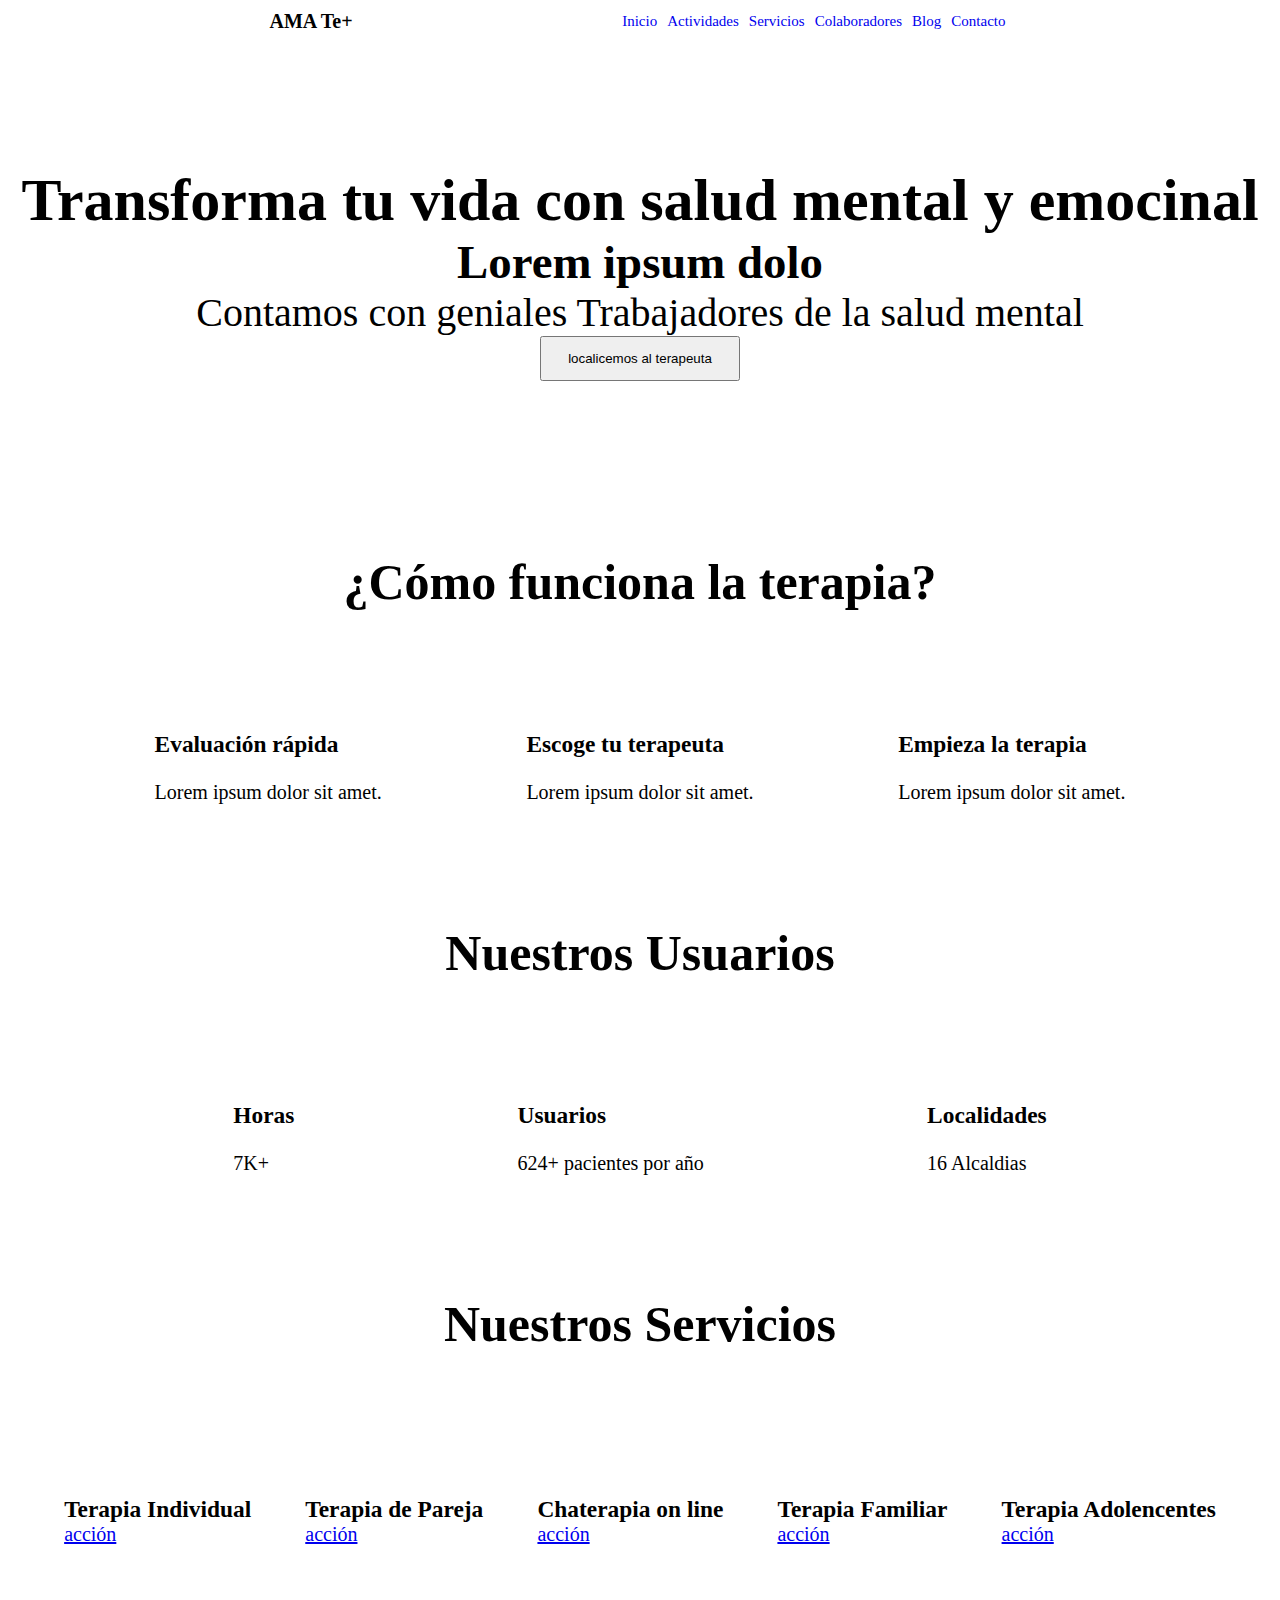
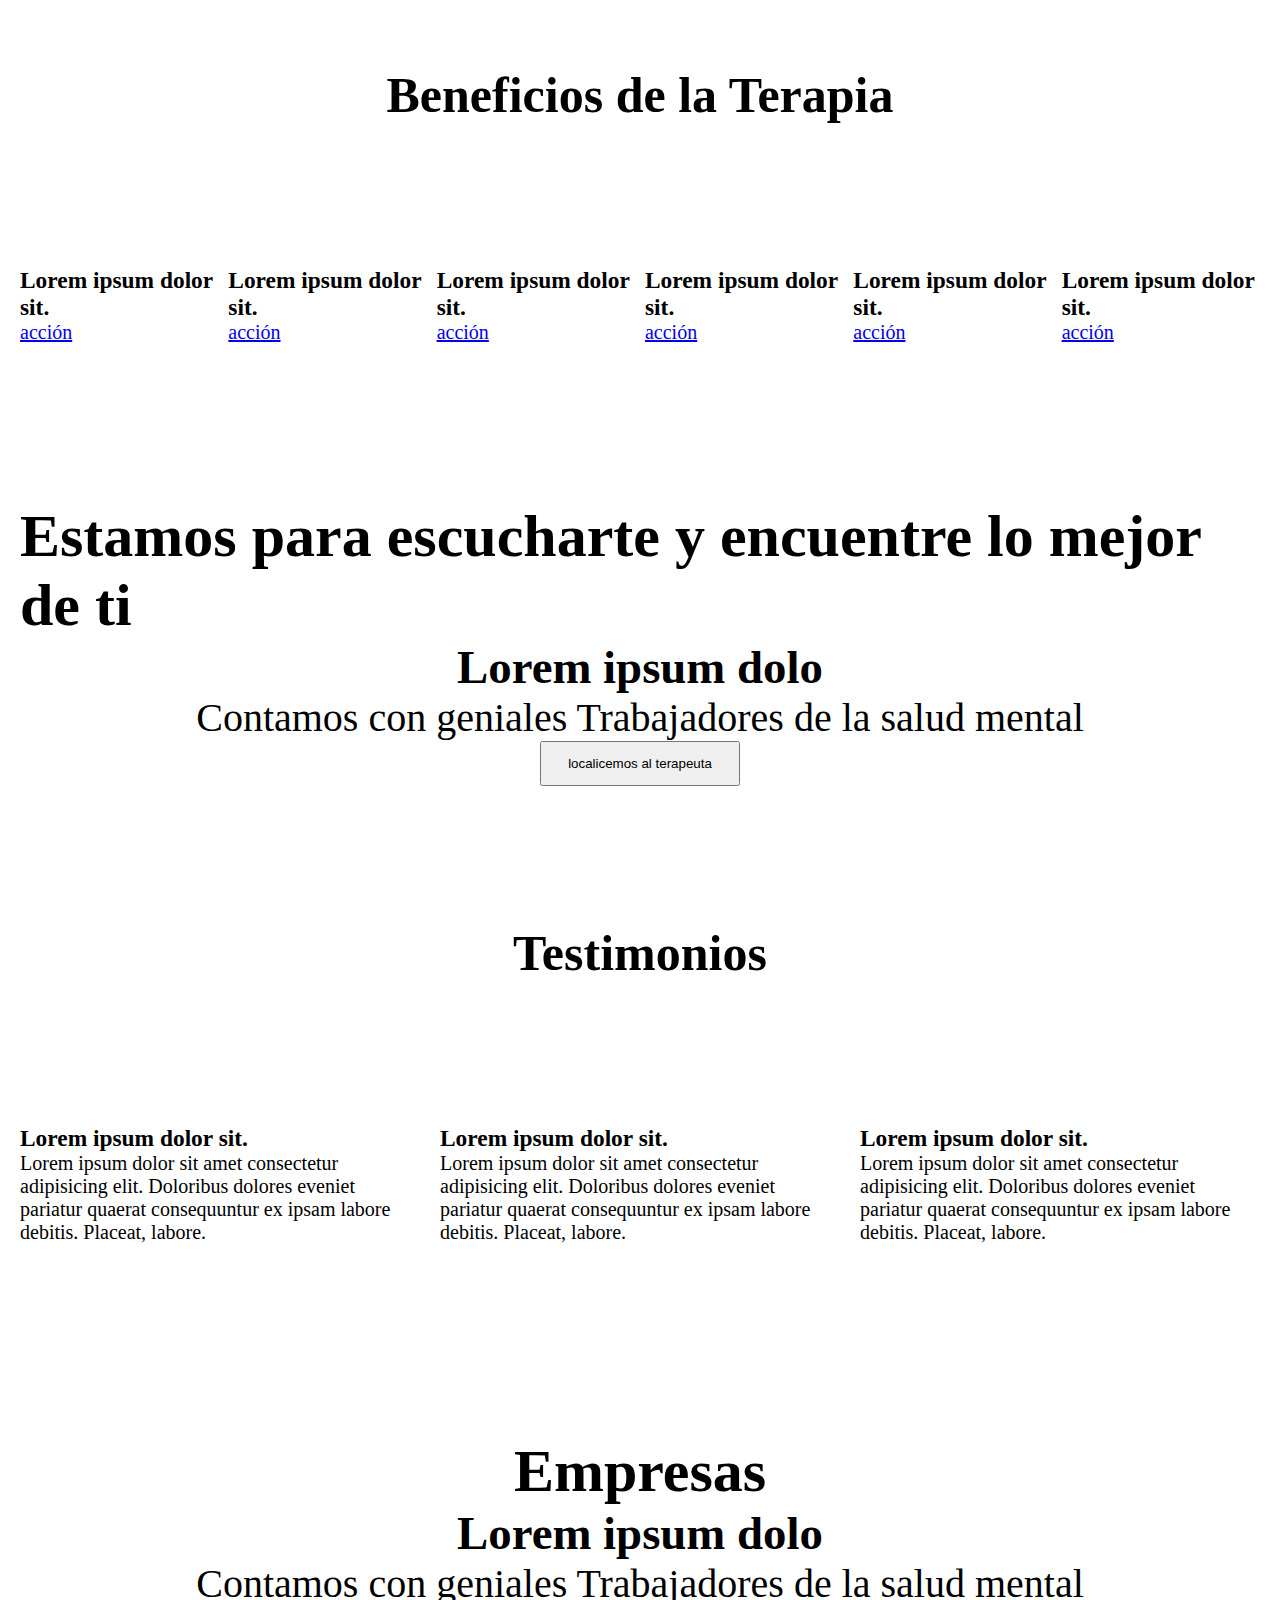
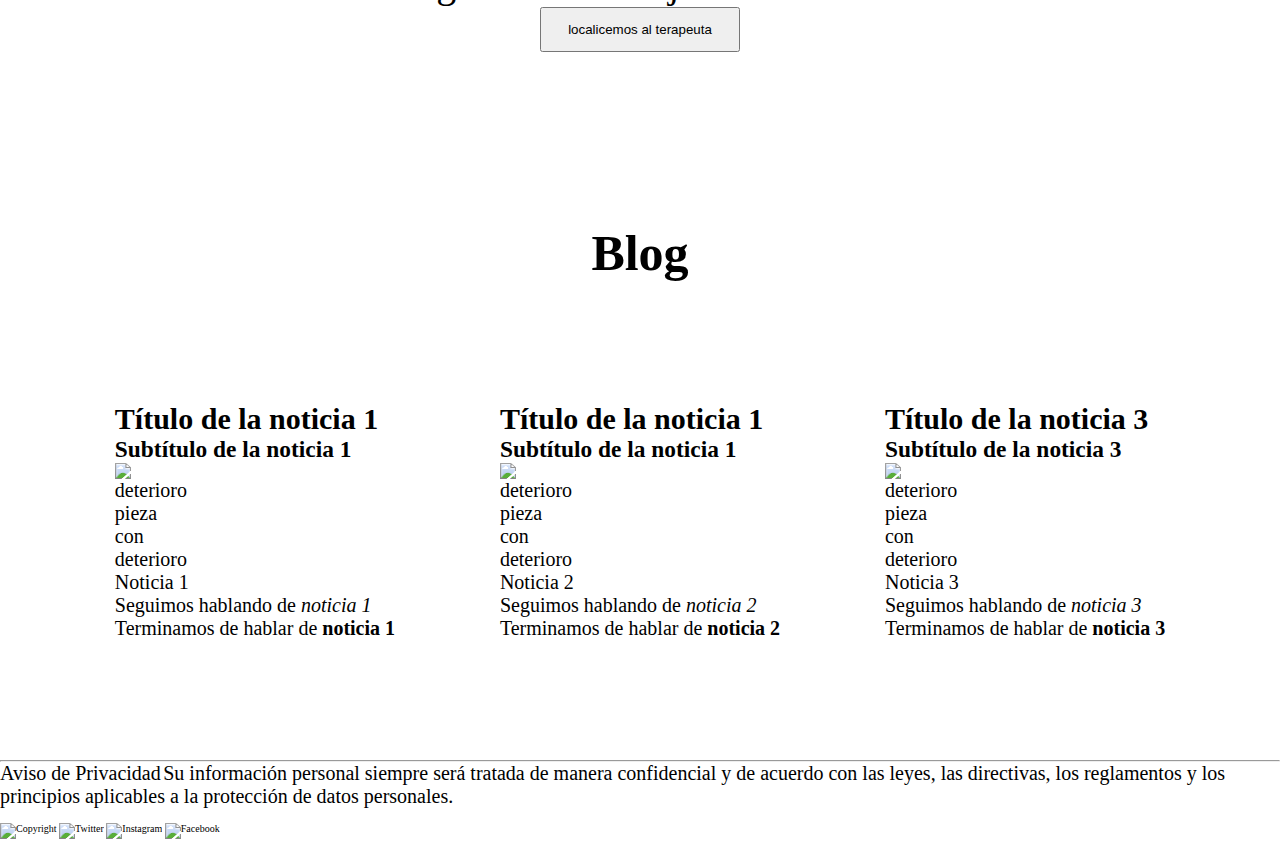
==== index.html @ e6583f14 "Cambios de color" ====
<!DOCTYPE html>
<html lang="es">
<head>
    <link rel="stylesheet" href="./css/estilos.css">
    <meta charset="UTF-8">
    <meta http-equiv="X-UA-Compatible" content="IE=edge">
    <meta name="viewport" content="width=device-width, initial-scale=1.0">
    <link rel="shortcut icon" href="img/logo.png" type="image/x-icon">
    <title>INICIO - AMATE+</title>
</head>
<body>
    <header class="contenedor">
        <!-- <img src="./img/logofigura.jpg" alt="logo"> -->
            <h1>AMA Te+</h1>
            <nav>
                <ul class="navegacion">
                    <li class="lista"><a href="#">Inicio</a></li>
                    <li class="lista"><a href="vistas/actividades.html">Actividades</a></li>
                    <li class="lista"><a href="vistas/servicios.html">Servicios</a></li>
                    <li class="lista"><a href="vistas/colaboradores.html">Colaboradores</a></li>
                    <li class="lista"><a href="vistas/blog.html">Blog</a></li>
                    <li class="lista"><a href="vistas/contacto.html">Contacto</a></li>
                </ul>
            </nav>    
    </header>
    <main>
        <section class="hero__section">
            <!-- <img src="/img/platica.jpg" alt="hero"> -->
            <h2>Transforma tu vida con salud mental y emocinal</h2>
            <h3>Lorem ipsum dolo</h3>
            <p>Contamos con geniales Trabajadores de la salud mental</p>
            <button>localicemos al terapeuta</button>
           
        </section>
        <div class="funcion__terapia">
            <h2>¿Cómo funciona la terapia?</h2>
        </div>
        
        <section class="funcion__descrip">
            <div class="funcion__col">
                <h3>Evaluación rápida</h3>
                <img src="" alt="">
                <p>Lorem ipsum dolor sit amet. </p>
            </div>
            <div class="funcion__col">
                <h3>Escoge tu terapeuta</h3>
                <img src="" alt="">
                <p>Lorem ipsum dolor sit amet. </p>
            </div>
            <div class="funcion__col">
                <h3>Empieza la terapia</h3>
                <img src="" alt="">
                <p>Lorem ipsum dolor sit amet. </p>
            </div>
        </section>   
        
        <div class="funcion__terapia">
            <h2>Nuestros Usuarios</h2>
        </div>
        
        <section class="disposicion__descrip">
            <div class="disposicion__negocio">
                <h3>Horas</h3>
                <img src="" alt="">
                <p>7K+</p>
            </div>
            <div class="disposicion__negocio">
                <h3>Usuarios</h3>
                <img src="" alt="">
                <p>624+ pacientes por año</p>
            </div>
            <div class="disposicion__negocio">
                <h3>Localidades</h3>
                <img src="" alt="">
                <p>16 Alcaldias</p>
            </div>
        </section>
        
        <div class="funcion__terapia">
            <h2>Nuestros Servicios</h2>
        </div>
        
        <section class="servicios__descrip">
            <div class="servicios__negocio">
                <img src="" alt="">
                <h3>Terapia Individual</h3>
                <a href="#">acción</a>
            </div>
            <div class="servicios__negocio">
                <img src="" alt="">
                <h3>Terapia de Pareja</h3>
                <a href="#">acción</a>
            </div>
            <div class="servicios__negocio">
                <img src="" alt="">
                <h3>Chaterapia on line </h3>
                <a href="#">acción</a>
            </div>
            <div class="servicios__negocio">
                <img src="" alt="">
                <h3>Terapia Familiar</h3>
                <a href="#">acción</a>
            </div>
            <div class="servicios__negocio">
                <img src="" alt="">
                <h3>Terapia Adolencentes</h3>
                <a href="#">acción</a>
            </div>
        </section>
        
        <div class="funcion__terapia">
            <h2>Beneficios de la Terapia</h2>
        </div>
        
        <section class="beneficios__descrip">
            <div class="beneficios__negocio">
                <img src="" alt="">
                <h3>Lorem ipsum dolor sit.</h3>
                <a href="#">acción</a>
            </div>
            <div class="beneficios__negocio">
                <img src="" alt="">
                <h3>Lorem ipsum dolor sit.</h3>
                <a href="#">acción</a>
            </div>
            <div class="beneficios__negocio">
                <img src="" alt="">
                <h3>Lorem ipsum dolor sit.</h3>
                <a href="#">acción</a>
            </div>
            <div class="beneficios__negocio">
                <img src="" alt="">
                <h3>Lorem ipsum dolor sit.</h3>
                <a href="#">acción</a>
            </div>
            <div class="beneficios__negocio">
                <img src="" alt="">
                <h3>Lorem ipsum dolor sit.</h3>
                <a href="#">acción</a>
            </div>
            <div class="beneficios__negocio">
                <img src="" alt="">
                <h3>Lorem ipsum dolor sit.</h3>
                <a href="#">acción</a>
            </div>
        </section>    
            <div class="hero__section">
                    <h2>Estamos para escucharte y encuentre lo mejor de ti</h2>
                    <h3>Lorem ipsum dolo</h3>
                    <p>Contamos con geniales Trabajadores de la salud mental</p>
                    <button>localicemos al terapeuta</button>
                
            </div>
            <div class="funcion__terapia">
                <h2>Testimonios</h2>
            </div>
            <section class="testigo">
                <div class="testimonios">
                    <img src="" alt="">
                    <h3>Lorem ipsum dolor sit. </h3>
                    <p>Lorem ipsum dolor sit amet consectetur adipisicing elit. Doloribus dolores eveniet pariatur quaerat consequuntur ex ipsam labore debitis. Placeat, labore. </p>
                </div>
                <div class="testimonios">
                    <img src="" alt="">
                    <h3>Lorem ipsum dolor sit. </h3>
                    <p>Lorem ipsum dolor sit amet consectetur adipisicing elit. Doloribus dolores eveniet pariatur quaerat consequuntur ex ipsam labore debitis. Placeat, labore. </p>
                </div>
                <div class="testimonios">
                    <img src="" alt="">
                    <h3>Lorem ipsum dolor sit. </h3>
                    <p>Lorem ipsum dolor sit amet consectetur adipisicing elit. Doloribus dolores eveniet pariatur quaerat consequuntur ex ipsam labore debitis. Placeat, labore. </p>
                </div>
            </section>

            <div class="hero__section">
                    <h2>Empresas</h2>
                    <h3>Lorem ipsum dolo</h3>
                    <p>Contamos con geniales Trabajadores de la salud mental</p>
                    <button>localicemos al terapeuta</button>
            </div>
        <div class="funcion__terapia">
            <h2>Blog</h2>
        </div>
        <section class="blog">
            
            </div>
            <article>
                <header>
                    <hgroup>
                        <h2>Título de la noticia 1</h2>
                        <h3>Subtítulo de la noticia 1</h3>
                    </hgroup>
                </header>
                <figure>
                    <img src="./img/oxido.jpg" alt="deterioro" width="75%"/>
                    <figcaption>
                    pieza con deterioro
                    </figcaption>
                </figure>
                <p> Noticia 1</p>
                <p>Seguimos hablando de <em>noticia 1</em></p>
                <p>Terminamos de hablar de <strong>noticia 1</strong></p>
            </article>
            <article>
                <header>
                    <hgroup>
                        <h2>Título de la noticia 1</h2>
                        <h3>Subtítulo de la noticia 1</h3>
                    </hgroup>
                </header>
                <figure>
                    <img src="./img/oxido.jpg" alt="deterioro" width="75%"/>
                    <figcaption>
                    pieza con deterioro
                    </figcaption>
                </figure>
                <p> Noticia 2</p>
                <p>Seguimos hablando de <em>noticia 2</em></p>
                <p>Terminamos de hablar de <strong>noticia 2</strong></p>
            </article>
            <article>
                <header>
                    <hgroup>
                        <h2>Título de la noticia 3</h2>
                        <h3>Subtítulo de la noticia 3</h3>
                    </hgroup>
                </header>
                <figure>
                    <img src="./img/oxido.jpg" alt="deterioro" width="75%"/>
                    <figcaption>
                    pieza con deterioro
                    </figcaption>
                </figure>
                <p> Noticia 3</p>
                <p>Seguimos hablando de <em>noticia 3</em></p>
                <p>Terminamos de hablar de <strong>noticia 3</strong></p>
            </article>
        </section>
    </main>
  
    <footer>
        <hr />
        <small class="small">Aviso de Privacidad</small>
        <small class="small">Su información personal siempre será tratada de manera confidencial y de acuerdo con las leyes, las directivas,
            los reglamentos y los principios aplicables a la protección de datos personales.</small>
        <div class="redes">
            <img src="./img/copyright.png" alt="Copyright" >
            <img src="./img/twitter.png" alt="Twitter" >
            <img src="./img/instagram.png" alt="Instagram" >
            <img src="./img/facebook.png" alt="Facebook" >
            
        </div> 
    </footer>
</body>
</html>
---- css/estilos.css ----
/*Estilos Generales*/
* {
  margin: 0;
  padding: 0;
  box-sizing: border-box;
  list-style-type: none;
}

html {
  font-size: 62.5%;
}

.contenedor{
  padding: 1rem 0.5rem;
  display: flex;
  flex-direction: row;
  justify-content: space-evenly;
  margin: 10 auto;
  align-items: center;
  flex-wrap: wrap;
  align-content: center;

}

.navegacion{
  
  display: flex;
}

.lista{
  font-size: 1.5rem;
  
}

.lista a {
  text-decoration: none;
  margin: 0 0.5rem;
}

.hero__section{
  display: flex;
  height: 40vh;
  font-size: 4rem;
  background-image: url(../img/platica.jpg) ;
  align-items: center;
  justify-content: center;
  flex-direction: column;
  padding: 2rem;
  margin: 50px auto;
}

.hero__section button{
  width: 200px;
  height: 45px;
}
.funcion__terapia h2{
  display: flex;
  align-items: center;
  justify-content: space-evenly;
  font-size: 5rem;
  margin: 100px auto;
}
.funcion__descrip{
  padding: 2rem;
  font-size: 2rem;
  display: flex;
  align-items: center;
  justify-content: space-evenly;
  gap: 1rem;
  margin: 100px auto;
}

.disposicion__descrip{
  padding: 2rem;
  display: flex;
  font-size: 2rem;
  align-items: center;
  justify-content: space-evenly;
  margin: 50px auto;
  gap: 1rem;
}

.servicios__descrip{
  padding: 2rem;
  display: flex;
  font-size: 2rem;
  align-items: center;
  justify-content: space-evenly;
  gap: 1rem;
  margin: 100px auto;
}

.beneficios__descrip{
  padding: 2rem;
  display: flex;
  font-size: 2rem;
  align-items: center;
  justify-content: space-evenly;
  gap: 1rem;
  margin: 100px auto;
}
.testigo{
  padding: 2rem;
  display: flex;
  font-size: 2rem;
  align-items: center;
  justify-content: space-evenly;
  gap: 2rem;
  margin: 100px auto;
}

.blog{
  padding: 2rem;
  display: flex;
  font-size: 2rem;
  align-items: center;
  justify-content: space-evenly;
  gap: 1rem;
  margin: 100px auto;
}
.blog figure{
  width: 25%;
}

footer small{
  font-size: 2rem;
}

.redes img{
  margin: 15px auto;
  width: 25px;
}
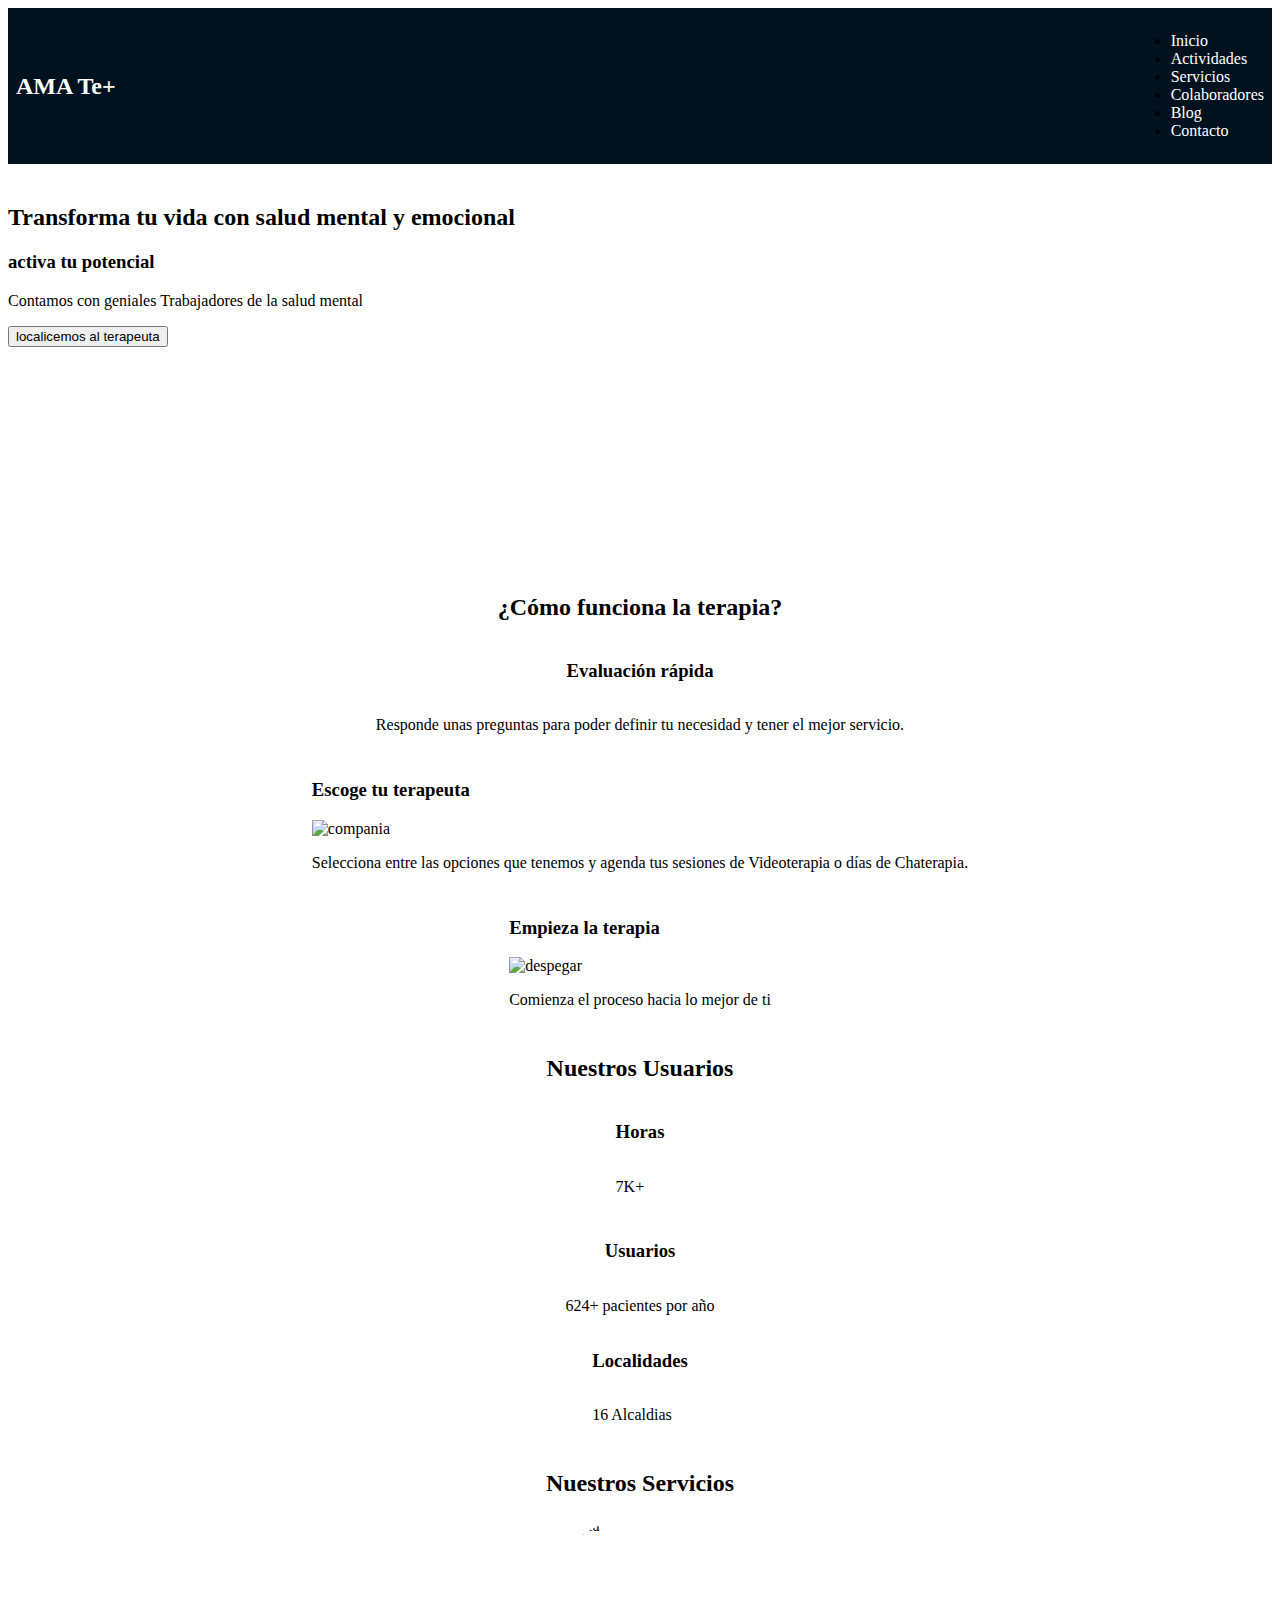
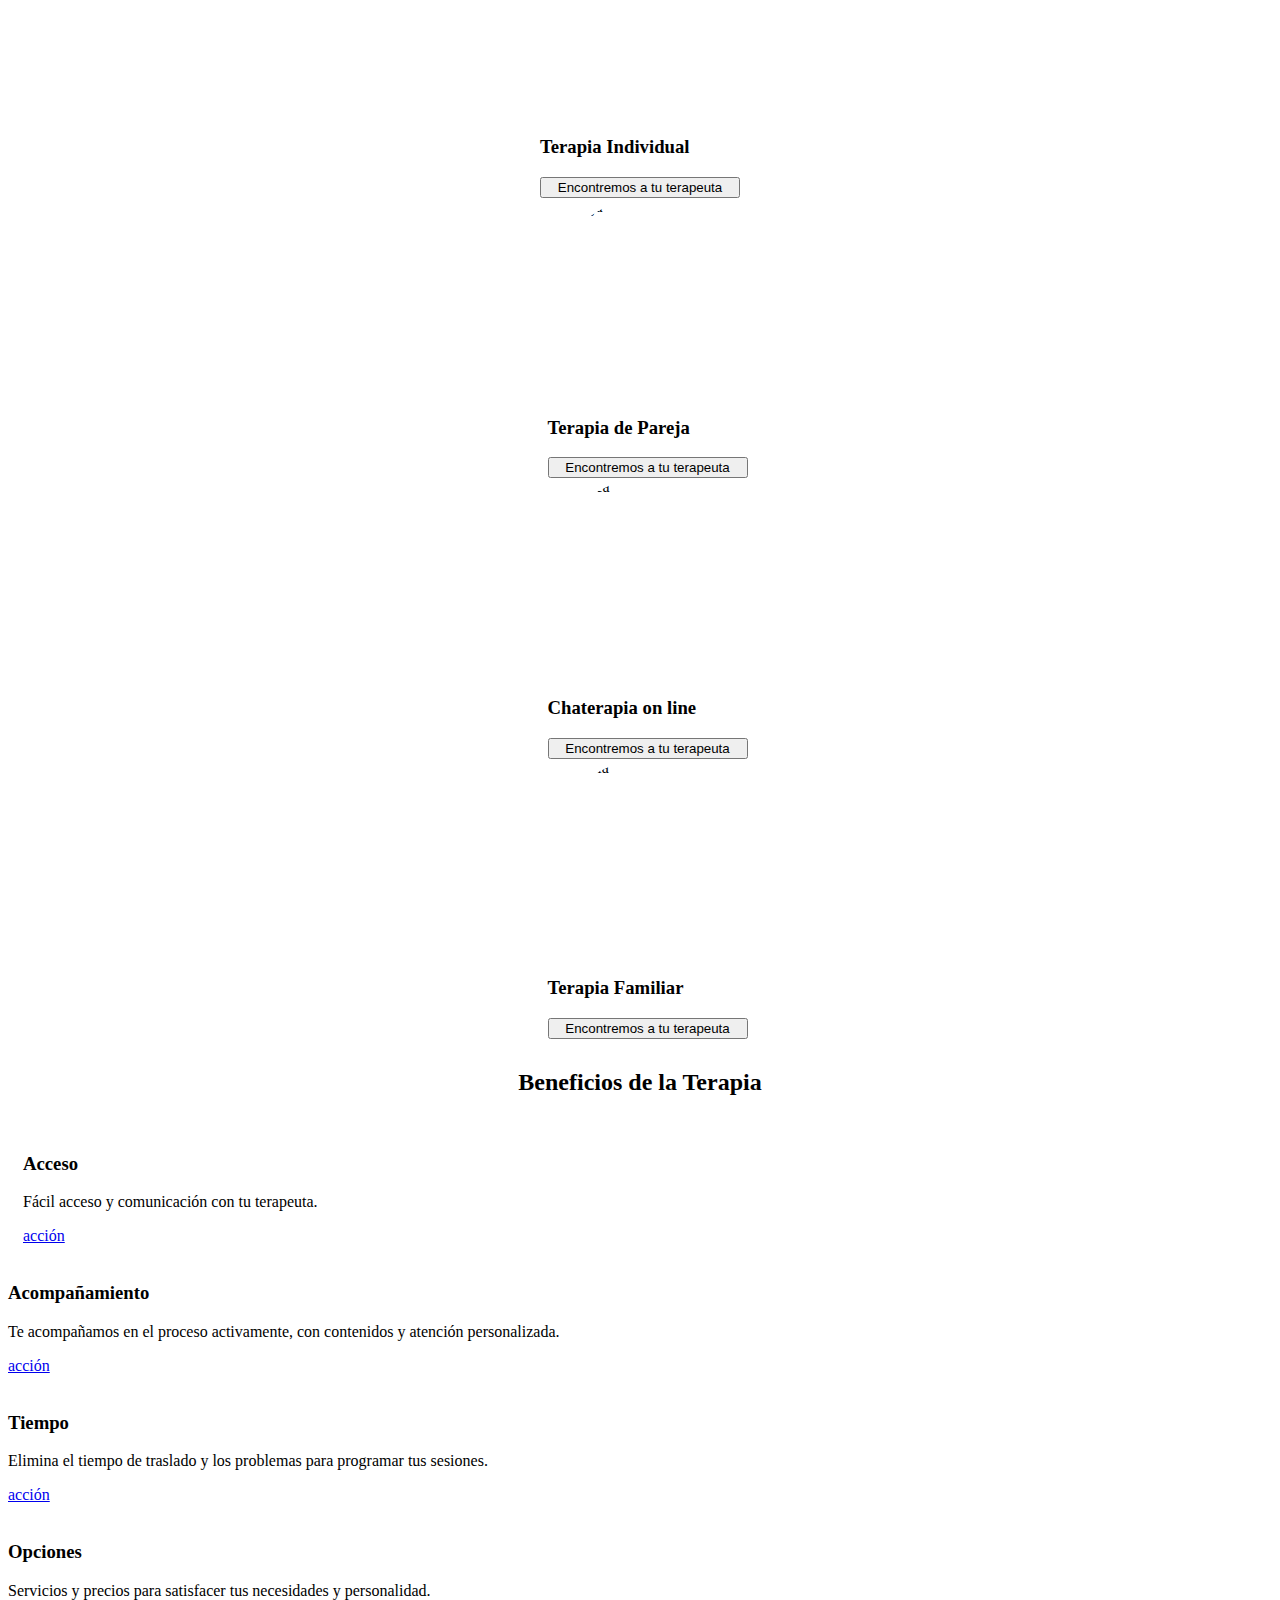
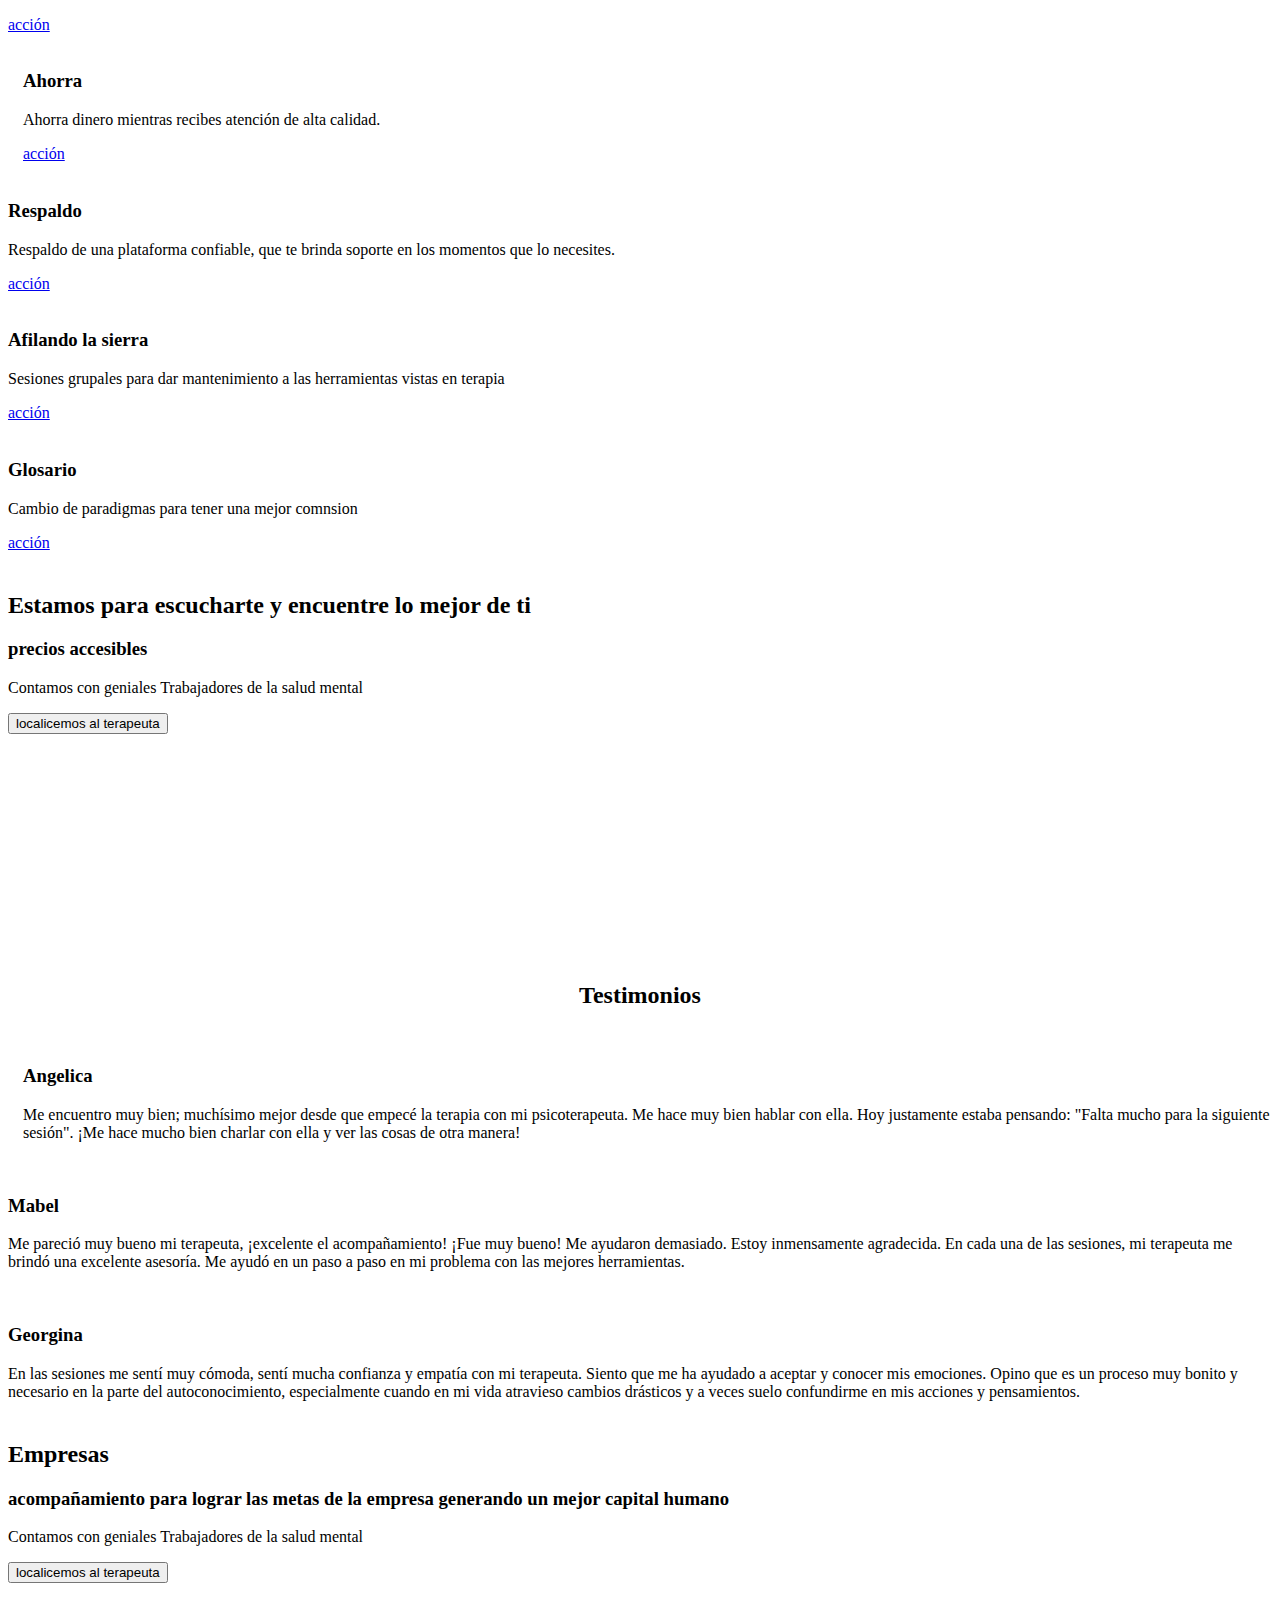
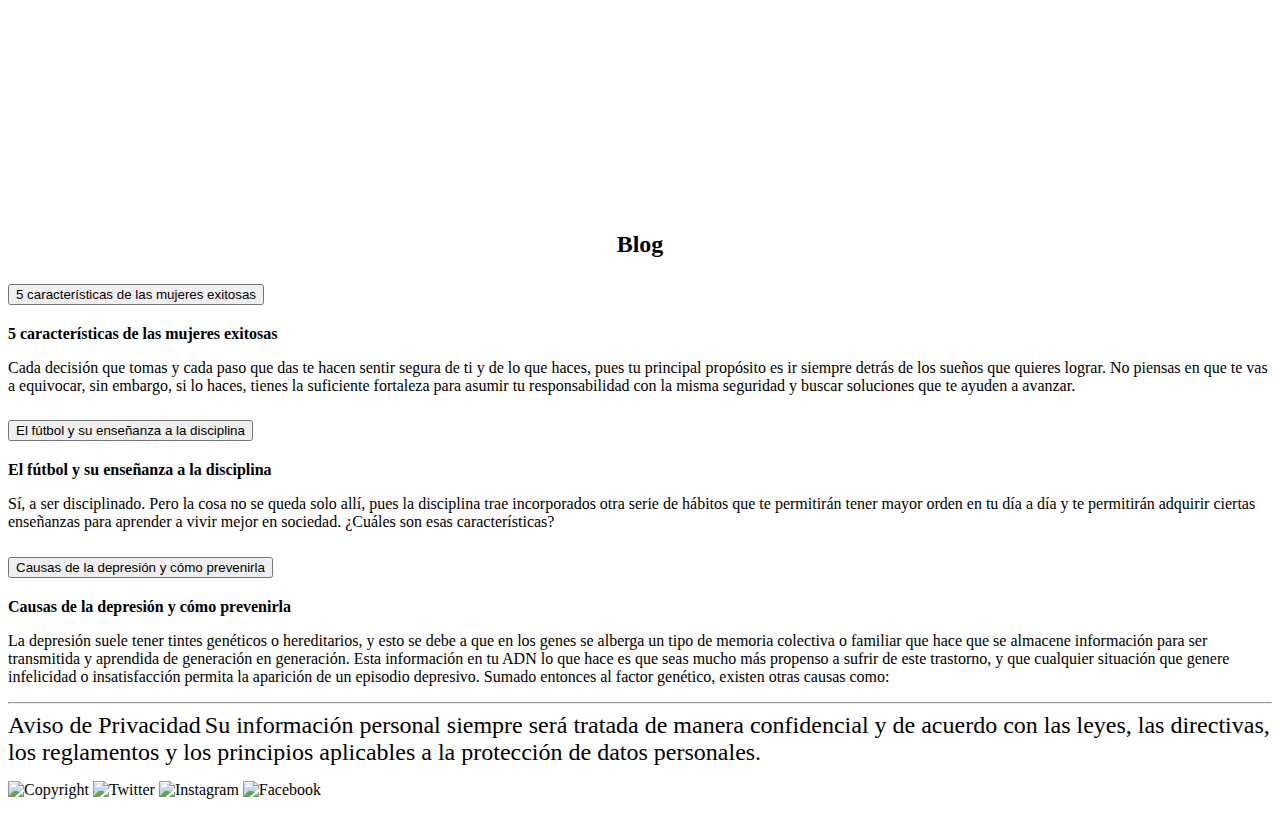
==== commit fbd3efe4: "agregado main.css" ====
--- a/index.html
+++ b/index.html
@@ -1,56 +1,55 @@
 <!DOCTYPE html>
 <html lang="es">
 <head>
-    <link rel="stylesheet" href="./css/estilos.css">
+    <link href="https://cdn.jsdelivr.net/npm/bootstrap@5.1.3/dist/css/bootstrap.min.css" rel="stylesheet" integrity="sha384-1BmE4kWBq78iYhFldvKuhfTAU6auU8tT94WrHftjDbrCEXSU1oBoqyl2QvZ6jIW3" crossorigin="anonymous">
     <meta charset="UTF-8">
     <meta http-equiv="X-UA-Compatible" content="IE=edge">
     <meta name="viewport" content="width=device-width, initial-scale=1.0">
-    <link rel="shortcut icon" href="img/logo.png" type="image/x-icon">
+    <link rel="shortcut icon" href="./img/logo.png" type="image/x-icon">
     <title>INICIO - AMATE+</title>
+    <link rel="stylesheet" href="./css/main.css">
 </head>
 <body>
-    <header class="contenedor">
-        <!-- <img src="./img/logofigura.jpg" alt="logo"> -->
-            <h1>AMA Te+</h1>
+    <header class="container-fluid">
+        <a class="nav-link" href="#"><h1 class="nav-link">AMA Te+</h1></a>
             <nav>
-                <ul class="navegacion">
-                    <li class="lista"><a href="#">Inicio</a></li>
-                    <li class="lista"><a href="vistas/actividades.html">Actividades</a></li>
-                    <li class="lista"><a href="vistas/servicios.html">Servicios</a></li>
-                    <li class="lista"><a href="vistas/colaboradores.html">Colaboradores</a></li>
-                    <li class="lista"><a href="vistas/blog.html">Blog</a></li>
-                    <li class="lista"><a href="vistas/contacto.html">Contacto</a></li>
+                <ul class="nav ">
+                    <li class="nav-item"><a class="nav-link active" href="#">Inicio</a></li>
+                    <li class="nav-item"><a class="nav-link active" href="vistas/actividades.html">Actividades</a></li>
+                    <li class="nav-item"><a class="nav-link active" href="vistas/servicios.html">Servicios</a></li>
+                    <li class="nav-item"><a class="nav-link active" href="vistas/colaboradores.html">Colaboradores</a></li>
+                    <li class="nav-item"><a class="nav-link active" href="vistas/blog.html">Blog</a></li>
+                    <li class="nav-item"><a class="nav-link active" href="vistas/contacto.html">Contacto</a></li>
                 </ul>
             </nav>    
     </header>
     <main>
-        <section class="hero__section">
-            <!-- <img src="/img/platica.jpg" alt="hero"> -->
-            <h2>Transforma tu vida con salud mental y emocinal</h2>
-            <h3>Lorem ipsum dolo</h3>
+        <section class="card text-center">
+            <h2>Transforma tu vida con salud mental y emocional</h2>
+            <h3>activa tu potencial</h3>
             <p>Contamos con geniales Trabajadores de la salud mental</p>
-            <button>localicemos al terapeuta</button>
-           
+            <button class="btn btn-primary ">localicemos al terapeuta</button>
         </section>
-        <div class="funcion__terapia">
+
+        <div class=" funcion__terapia">
             <h2>¿Cómo funciona la terapia?</h2>
         </div>
         
-        <section class="funcion__descrip">
-            <div class="funcion__col">
+        <section class="row funcion__descrip">
+            <div class="col-md-4 funcion__izq">
                 <h3>Evaluación rápida</h3>
-                <img src="" alt="">
-                <p>Lorem ipsum dolor sit amet. </p>
-            </div>
-            <div class="funcion__col">
+                <img src="../img/seguimiento.jpg" alt="">
+                <p>Responde unas preguntas para poder definir tu necesidad y tener el mejor servicio. </p>
+            </div>
+            <div class="col-md-4 funcion__cto">
                 <h3>Escoge tu terapeuta</h3>
-                <img src="" alt="">
-                <p>Lorem ipsum dolor sit amet. </p>
-            </div>
-            <div class="funcion__col">
+                <img src="../img/compania.jpg" alt="compania">
+                <p>Selecciona entre las opciones que tenemos y agenda tus sesiones de Videoterapia o días de Chaterapia. </p>
+            </div>
+            <div class="col-md-4 funcion__dcha">
                 <h3>Empieza la terapia</h3>
-                <img src="" alt="">
-                <p>Lorem ipsum dolor sit amet. </p>
+                <img src="../img/cohete.jpg" alt="despegar">
+                <p>Comienza el proceso hacia lo mejor de ti </p>
             </div>
         </section>   
         
@@ -58,18 +57,18 @@
             <h2>Nuestros Usuarios</h2>
         </div>
         
-        <section class="disposicion__descrip">
-            <div class="disposicion__negocio">
+        <section class="row ">
+            <div class="col-md-4 disposicion__izquierda">
                 <h3>Horas</h3>
                 <img src="" alt="">
                 <p>7K+</p>
             </div>
-            <div class="disposicion__negocio">
+            <div class="col-md-4 disposicion__centro">
                 <h3>Usuarios</h3>
                 <img src="" alt="">
                 <p>624+ pacientes por año</p>
             </div>
-            <div class="disposicion__negocio">
+            <div class="col-md-4 disposicion__derecho">
                 <h3>Localidades</h3>
                 <img src="" alt="">
                 <p>16 Alcaldias</p>
@@ -80,162 +79,161 @@
             <h2>Nuestros Servicios</h2>
         </div>
         
-        <section class="servicios__descrip">
-            <div class="servicios__negocio">
-                <img src="" alt="">
+        <section class="row servicios__descrip">
+            <div class="col-md-3 servicios__negocio__izq">
+                <img src="../img/terapiaindividual.jpg" alt="terapia">
                 <h3>Terapia Individual</h3>
-                <a href="#">acción</a>
-            </div>
-            <div class="servicios__negocio">
-                <img src="" alt="">
+                <button class="btn btn-info">Encontremos a tu terapeuta</button>
+            </div>
+            <div class=" col-md-3 servicios__negocio">
+                <img src="../img/terapiapareja.jpg" alt="pareja">
                 <h3>Terapia de Pareja</h3>
-                <a href="#">acción</a>
-            </div>
-            <div class="servicios__negocio">
-                <img src="" alt="">
+                <button class="btn btn-info">Encontremos a tu terapeuta</button>
+            </div>
+            <div class="col-md-3 servicios__negocio">
+                <img src="../img/chaterapia.jpg" alt="enlinea">
                 <h3>Chaterapia on line </h3>
-                <a href="#">acción</a>
-            </div>
-            <div class="servicios__negocio">
-                <img src="" alt="">
+                <button class="btn btn-info">Encontremos a tu terapeuta</button>
+            </div>
+            <div class="col-md-3 servicios__negocio">
+                <img src="../img/terapiafamiliar.jpg" alt="familia">
                 <h3>Terapia Familiar</h3>
-                <a href="#">acción</a>
-            </div>
-            <div class="servicios__negocio">
-                <img src="" alt="">
-                <h3>Terapia Adolencentes</h3>
-                <a href="#">acción</a>
-            </div>
+                <button class="btn btn-info">Encontremos a tu terapeuta</button>
+            </div>
+            
         </section>
         
         <div class="funcion__terapia">
             <h2>Beneficios de la Terapia</h2>
         </div>
         
-        <section class="beneficios__descrip">
-            <div class="beneficios__negocio">
-                <img src="" alt="">
-                <h3>Lorem ipsum dolor sit.</h3>
-                <a href="#">acción</a>
-            </div>
-            <div class="beneficios__negocio">
-                <img src="" alt="">
-                <h3>Lorem ipsum dolor sit.</h3>
-                <a href="#">acción</a>
-            </div>
-            <div class="beneficios__negocio">
-                <img src="" alt="">
-                <h3>Lorem ipsum dolor sit.</h3>
-                <a href="#">acción</a>
-            </div>
-            <div class="beneficios__negocio">
-                <img src="" alt="">
-                <h3>Lorem ipsum dolor sit.</h3>
-                <a href="#">acción</a>
-            </div>
-            <div class="beneficios__negocio">
-                <img src="" alt="">
-                <h3>Lorem ipsum dolor sit.</h3>
-                <a href="#">acción</a>
-            </div>
-            <div class="beneficios__negocio">
-                <img src="" alt="">
-                <h3>Lorem ipsum dolor sit.</h3>
+        <section class="row beneficios__descrip">
+            <div class="col-md-3 beneficios__negocio__izq1">
+                <img src="" alt="">
+                <h3>Acceso</h3>
+                <p>Fácil acceso y comunicación con tu terapeuta.</p>
+                <a href="#">acción</a>
+            </div>
+            <div class="col-md-3 beneficios__negocio">
+                <img src="" alt="">
+                <h3>Acompañamiento</h3>
+                <p>Te acompañamos en el proceso activamente, con contenidos y atención personalizada.</p>
+                <a href="#">acción</a>
+            </div>
+            <div class="col-md-3 beneficios__negocio">
+                <img src="" alt="">
+                <h3>Tiempo</h3>
+                <p>Elimina el tiempo de traslado y los problemas para programar tus sesiones.</p>
+                <a href="#">acción</a>
+            </div>
+            <div class="col-md-3 beneficios__negocio">
+                <img src="" alt="">
+                <h3>Opciones</h3>
+                <p>Servicios y precios para satisfacer tus necesidades y personalidad.</p>
+                <a href="#">acción</a>
+            </div>
+            <div class="col-md-3 beneficios__negocio__izq2">
+                <img src="" alt="">
+                <h3>Ahorra</h3>
+                <p>Ahorra dinero mientras recibes atención de alta calidad.</p>
+                <a href="#">acción</a>
+            </div>
+            <div class="col-md-3 beneficios__negocio">
+                <img src="" alt="">
+                <h3>Respaldo</h3>
+                <p>Respaldo de una plataforma confiable, que te brinda soporte en los momentos que lo necesites.</p>
+                <a href="#">acción</a>
+            </div>
+            <div class="col-md-3 beneficios__negocio">
+                <img src="" alt="">
+                <h3>Afilando la sierra</h3>
+                <p>Sesiones grupales para dar mantenimiento a las herramientas vistas en terapia</p>
+                <a href="#">acción</a>
+            </div>
+            <div class="col-md-3 beneficios__negocio">
+                <img src="" alt="">
+                <h3>Glosario</h3>
+                <p>Cambio de paradigmas para tener una mejor comnsion</p>
                 <a href="#">acción</a>
             </div>
         </section>    
-            <div class="hero__section">
+            <div class="card text-center">
                     <h2>Estamos para escucharte y encuentre lo mejor de ti</h2>
-                    <h3>Lorem ipsum dolo</h3>
+                    <h3>precios accesibles</h3>
                     <p>Contamos con geniales Trabajadores de la salud mental</p>
-                    <button>localicemos al terapeuta</button>
+                    <button class="btn btn-primary">localicemos al terapeuta</button>
                 
             </div>
             <div class="funcion__terapia">
                 <h2>Testimonios</h2>
             </div>
-            <section class="testigo">
-                <div class="testimonios">
+            <section class="row testigo">
+                <div class="col-md-4 testimonios__izq">
                     <img src="" alt="">
-                    <h3>Lorem ipsum dolor sit. </h3>
-                    <p>Lorem ipsum dolor sit amet consectetur adipisicing elit. Doloribus dolores eveniet pariatur quaerat consequuntur ex ipsam labore debitis. Placeat, labore. </p>
-                </div>
-                <div class="testimonios">
+                    <h3>Angelica </h3>
+                    <p>Me encuentro muy bien; muchísimo mejor desde que empecé la terapia con mi psicoterapeuta. Me hace muy bien hablar con ella. Hoy justamente estaba pensando: "Falta mucho para la siguiente sesión". ¡Me hace mucho bien charlar con ella y ver las cosas de otra manera!</p>
+                </div>
+                <div class="col-md-4 testimonios__cto">
                     <img src="" alt="">
-                    <h3>Lorem ipsum dolor sit. </h3>
-                    <p>Lorem ipsum dolor sit amet consectetur adipisicing elit. Doloribus dolores eveniet pariatur quaerat consequuntur ex ipsam labore debitis. Placeat, labore. </p>
-                </div>
-                <div class="testimonios">
+                    <h3>Mabel </h3>
+                    <p>Me pareció muy bueno mi terapeuta, ¡excelente el acompañamiento! ¡Fue muy bueno! Me ayudaron demasiado. Estoy inmensamente agradecida. En cada una de las sesiones, mi terapeuta me brindó una excelente asesoría. Me ayudó en un paso a paso en mi problema con las mejores herramientas.</p>
+                </div>
+                <div class="col-md-4 testimonios__dcha">
                     <img src="" alt="">
-                    <h3>Lorem ipsum dolor sit. </h3>
-                    <p>Lorem ipsum dolor sit amet consectetur adipisicing elit. Doloribus dolores eveniet pariatur quaerat consequuntur ex ipsam labore debitis. Placeat, labore. </p>
+                    <h3>Georgina </h3>
+                    <p>En las sesiones me sentí muy cómoda, sentí mucha confianza y empatía con mi terapeuta. Siento que me ha ayudado a aceptar y conocer mis emociones. Opino que es un proceso muy bonito y necesario en la parte del autoconocimiento, especialmente cuando en mi vida atravieso cambios drásticos y a veces suelo confundirme en mis acciones y pensamientos.</p>
                 </div>
             </section>
 
-            <div class="hero__section">
+            <div class="card text-center">
                     <h2>Empresas</h2>
-                    <h3>Lorem ipsum dolo</h3>
+                    <h3>acompañamiento para lograr las metas de la empresa generando un mejor capital humano</h3>
                     <p>Contamos con geniales Trabajadores de la salud mental</p>
-                    <button>localicemos al terapeuta</button>
+                    <button class="btn btn-primary " >localicemos al terapeuta</button>
             </div>
         <div class="funcion__terapia">
             <h2>Blog</h2>
         </div>
-        <section class="blog">
-            
-            </div>
-            <article>
-                <header>
-                    <hgroup>
-                        <h2>Título de la noticia 1</h2>
-                        <h3>Subtítulo de la noticia 1</h3>
-                    </hgroup>
-                </header>
-                <figure>
-                    <img src="./img/oxido.jpg" alt="deterioro" width="75%"/>
-                    <figcaption>
-                    pieza con deterioro
-                    </figcaption>
-                </figure>
-                <p> Noticia 1</p>
-                <p>Seguimos hablando de <em>noticia 1</em></p>
-                <p>Terminamos de hablar de <strong>noticia 1</strong></p>
-            </article>
-            <article>
-                <header>
-                    <hgroup>
-                        <h2>Título de la noticia 1</h2>
-                        <h3>Subtítulo de la noticia 1</h3>
-                    </hgroup>
-                </header>
-                <figure>
-                    <img src="./img/oxido.jpg" alt="deterioro" width="75%"/>
-                    <figcaption>
-                    pieza con deterioro
-                    </figcaption>
-                </figure>
-                <p> Noticia 2</p>
-                <p>Seguimos hablando de <em>noticia 2</em></p>
-                <p>Terminamos de hablar de <strong>noticia 2</strong></p>
-            </article>
-            <article>
-                <header>
-                    <hgroup>
-                        <h2>Título de la noticia 3</h2>
-                        <h3>Subtítulo de la noticia 3</h3>
-                    </hgroup>
-                </header>
-                <figure>
-                    <img src="./img/oxido.jpg" alt="deterioro" width="75%"/>
-                    <figcaption>
-                    pieza con deterioro
-                    </figcaption>
-                </figure>
-                <p> Noticia 3</p>
-                <p>Seguimos hablando de <em>noticia 3</em></p>
-                <p>Terminamos de hablar de <strong>noticia 3</strong></p>
-            </article>
-        </section>
+        <div class="accordion" id="accordionExample">
+            <div class="accordion-item">
+              <h2 class="accordion-header" id="headingOne">
+                <button class="accordion-button" type="button" data-bs-toggle="collapse" data-bs-target="#collapseOne" aria-expanded="true" aria-controls="collapseOne">
+                    5 características de las mujeres exitosas
+                </button>
+              </h2>
+              <div id="collapseOne" class="accordion-collapse collapse show" aria-labelledby="headingOne" data-bs-parent="#accordionExample">
+                <div class="accordion-body">
+                  <strong>5 características de las mujeres exitosas</strong> <p>Cada decisión que tomas y cada paso que das te hacen sentir segura de ti y de lo que haces, pues tu principal propósito es ir siempre detrás de los sueños que quieres lograr. No piensas en que te vas a equivocar, sin embargo, si lo haces, tienes la suficiente fortaleza para asumir tu responsabilidad con la misma seguridad y buscar soluciones que te ayuden a avanzar.</p>
+                </div>
+              </div>
+            </div>
+            <div class="accordion-item">
+              <h2 class="accordion-header" id="headingTwo">
+                <button class="accordion-button collapsed" type="button" data-bs-toggle="collapse" data-bs-target="#collapseTwo" aria-expanded="false" aria-controls="collapseTwo">
+                    El fútbol y su enseñanza a la disciplina
+                </button>
+              </h2>
+              <div id="collapseTwo" class="accordion-collapse collapse" aria-labelledby="headingTwo" data-bs-parent="#accordionExample">
+                <div class="accordion-body">
+                  <strong>El fútbol y su enseñanza a la disciplina</strong> <p>Sí, a ser disciplinado. Pero la cosa no se queda solo allí, pues la disciplina trae incorporados otra serie de hábitos que te permitirán tener mayor orden en tu día a día y te permitirán adquirir ciertas enseñanzas para aprender a vivir mejor en sociedad. ¿Cuáles son esas características?</p>
+                </div>
+              </div>
+            </div>
+            <div class="accordion-item">
+              <h2 class="accordion-header" id="headingThree">
+                <button class="accordion-button collapsed" type="button" data-bs-toggle="collapse" data-bs-target="#collapseThree" aria-expanded="false" aria-controls="collapseThree">
+                    Causas de la depresión y cómo prevenirla
+                </button>
+              </h2>
+              <div id="collapseThree" class="accordion-collapse collapse" aria-labelledby="headingThree" data-bs-parent="#accordionExample">
+                <div class="accordion-body">
+                  <strong>Causas de la depresión y cómo prevenirla</strong> <p>La depresión suele tener tintes genéticos o hereditarios, y esto se debe a que en los genes se alberga un tipo de memoria colectiva o familiar que hace que se almacene información para ser transmitida y aprendida de generación en generación. Esta información en tu ADN lo que hace es que seas mucho más propenso a sufrir de este trastorno, y que cualquier situación que genere infelicidad o insatisfacción permita la aparición de un episodio depresivo. Sumado entonces al factor genético, existen otras causas como:</p>
+                
+                  </p>
+                </div>
+              </div>
+            </div>
+          </div>
     </main>
   
     <footer>
@@ -251,5 +249,6 @@
             
         </div> 
     </footer>
+    <script src="https://cdn.jsdelivr.net/npm/bootstrap@5.1.3/dist/js/bootstrap.bundle.min.js" integrity="sha384-ka7Sk0Gln4gmtz2MlQnikT1wXgYsOg+OMhuP+IlRH9sENBO0LRn5q+8nbTov4+1p" crossorigin="anonymous"></script>
 </body>
 </html>--- a/css/main.css
+++ b/css/main.css
@@ -0,0 +1,279 @@
+header {
+  display: -webkit-box;
+  display: -ms-flexbox;
+  display: flex;
+}
+
+header h1 {
+  color: white;
+  font-size: 1.5em;
+}
+
+header.container-fluid {
+  padding: 0.5rem 0.5rem;
+  background-color: #001220;
+}
+
+header.container-fluid {
+  -webkit-box-align: center;
+      -ms-flex-align: center;
+          align-items: center;
+  -webkit-box-pack: justify;
+      -ms-flex-pack: justify;
+          justify-content: space-between;
+  font-size: 1em;
+}
+
+header .nav-link {
+  color: white;
+  text-decoration: none;
+  -webkit-transition: color .15s ease-in-out,background-color .15s ease-in-out,border-color .15s ease-in-out;
+  transition: color .15s ease-in-out,background-color .15s ease-in-out,border-color .15s ease-in-out;
+}
+
+header.nav-link:focus, header .nav-link:hover {
+  color: aqua;
+}
+
+main .card {
+  margin-top: 40px;
+  height: 40vh;
+  background-image: url(../img/platica.jpg);
+  background-size: cover;
+  background-position-x: center;
+  background-position-y: center;
+  -webkit-box-align: center;
+      -ms-flex-align: center;
+          align-items: center;
+}
+
+main .card.btn {
+  width: 200px;
+  height: 60px;
+}
+
+main .funcion__terapia h2 {
+  display: -webkit-box;
+  display: -ms-flexbox;
+  display: flex;
+  -webkit-box-align: center;
+      -ms-flex-align: center;
+          align-items: center;
+  -webkit-box-pack: center;
+      -ms-flex-pack: center;
+          justify-content: center;
+  margin-top: 30px;
+}
+
+main.card .servicios__negocio__izq {
+  display: -ms-grid;
+  display: grid;
+  -webkit-box-pack: center;
+      -ms-flex-pack: center;
+          justify-content: center;
+}
+
+main.card .servicios__negocio__izq img {
+  width: 200px;
+  height: 200px;
+  border-radius: 100%;
+}
+
+.servicios__negocio__izq {
+  display: -ms-grid;
+  display: grid;
+  -webkit-box-pack: center;
+      -ms-flex-pack: center;
+          justify-content: center;
+}
+
+.servicios__negocio__izq img {
+  width: 200px;
+  height: 200px;
+  border-radius: 100%;
+}
+
+.servicios__negocio {
+  display: -ms-grid;
+  display: grid;
+  padding-left: 15px;
+  -webkit-box-align: center;
+      -ms-flex-align: center;
+          align-items: center;
+  -webkit-box-pack: center;
+      -ms-flex-pack: center;
+          justify-content: center;
+}
+
+.servicios__negocio img {
+  width: 200px;
+  height: 200px;
+  border-radius: 100%;
+  background-size: cover;
+  background-position-x: center;
+  background-position-y: center;
+  -webkit-box-align: center;
+      -ms-flex-align: center;
+          align-items: center;
+}
+
+.funcion__izq {
+  display: -ms-grid;
+  display: grid;
+  -webkit-box-align: center;
+      -ms-flex-align: center;
+          align-items: center;
+  -webkit-box-pack: center;
+      -ms-flex-pack: center;
+          justify-content: center;
+  margin-bottom: 10px;
+  text-align: center;
+}
+
+.funcion__cto {
+  display: -ms-grid;
+  display: grid;
+  -webkit-box-align: center;
+      -ms-flex-align: center;
+          align-items: center;
+  -webkit-box-pack: center;
+      -ms-flex-pack: center;
+          justify-content: center;
+  margin-bottom: 10px;
+}
+
+.funcion__dcha {
+  display: -ms-grid;
+  display: grid;
+  -webkit-box-align: center;
+      -ms-flex-align: center;
+          align-items: center;
+  -webkit-box-pack: center;
+      -ms-flex-pack: center;
+          justify-content: center;
+  margin-bottom: 10px;
+}
+
+.beneficios__negocio__izq1 {
+  padding-left: 15px;
+}
+
+.beneficios__negocio__izq2 {
+  padding-left: 15px;
+}
+
+.disposicion__izquierda {
+  display: -ms-grid;
+  display: grid;
+  -webkit-box-align: center;
+      -ms-flex-align: center;
+          align-items: center;
+  -webkit-box-pack: center;
+      -ms-flex-pack: center;
+          justify-content: center;
+  margin-bottom: 10px;
+}
+
+.disposicion__centro {
+  display: -ms-grid;
+  display: grid;
+  -webkit-box-align: center;
+      -ms-flex-align: center;
+          align-items: center;
+  -webkit-box-pack: center;
+      -ms-flex-pack: center;
+          justify-content: center;
+  text-align: center;
+  padding: 0;
+}
+
+.disposicion__derecho {
+  display: -ms-grid;
+  display: grid;
+  -webkit-box-align: center;
+      -ms-flex-align: center;
+          align-items: center;
+  -webkit-box-pack: center;
+      -ms-flex-pack: center;
+          justify-content: center;
+  margin-bottom: 10px;
+  padding: 0;
+}
+
+.servicios {
+  -webkit-box-align: center;
+      -ms-flex-align: center;
+          align-items: center;
+  -webkit-box-pack: center;
+      -ms-flex-pack: center;
+          justify-content: center;
+  padding: 10px;
+}
+
+.testimonios__izq {
+  padding-left: 15px;
+}
+
+.funcion__col {
+  display: -webkit-box;
+  display: -ms-flexbox;
+  display: flex;
+  -webkit-box-align: center;
+      -ms-flex-align: center;
+          align-items: center;
+  -webkit-box-orient: vertical;
+  -webkit-box-direction: normal;
+      -ms-flex-direction: column;
+          flex-direction: column;
+  font-size: 2rem;
+}
+
+.funcion__col img {
+  width: 150px;
+  height: 150px;
+  border-radius: 75px;
+}
+
+.blog {
+  padding: 2rem;
+  display: -webkit-box;
+  display: -ms-flexbox;
+  display: flex;
+  font-size: 2rem;
+  -webkit-box-align: center;
+      -ms-flex-align: center;
+          align-items: center;
+  -webkit-box-pack: space-evenly;
+      -ms-flex-pack: space-evenly;
+          justify-content: space-evenly;
+  gap: 1rem;
+  margin: 100px auto;
+}
+
+.blog figure {
+  width: 25%;
+}
+
+.formulario {
+  display: inline-flexbox;
+  margin: 15px 20px;
+  font-size: 2rem;
+}
+
+.leyenda {
+  font-size: 1.4rem;
+}
+
+.leyenda p {
+  font-size: 1.4rem;
+}
+
+footer small {
+  font-size: 1.5rem;
+}
+
+.redes img {
+  margin: 15px auto;
+  width: 25px;
+}
+/*# sourceMappingURL=main.css.map */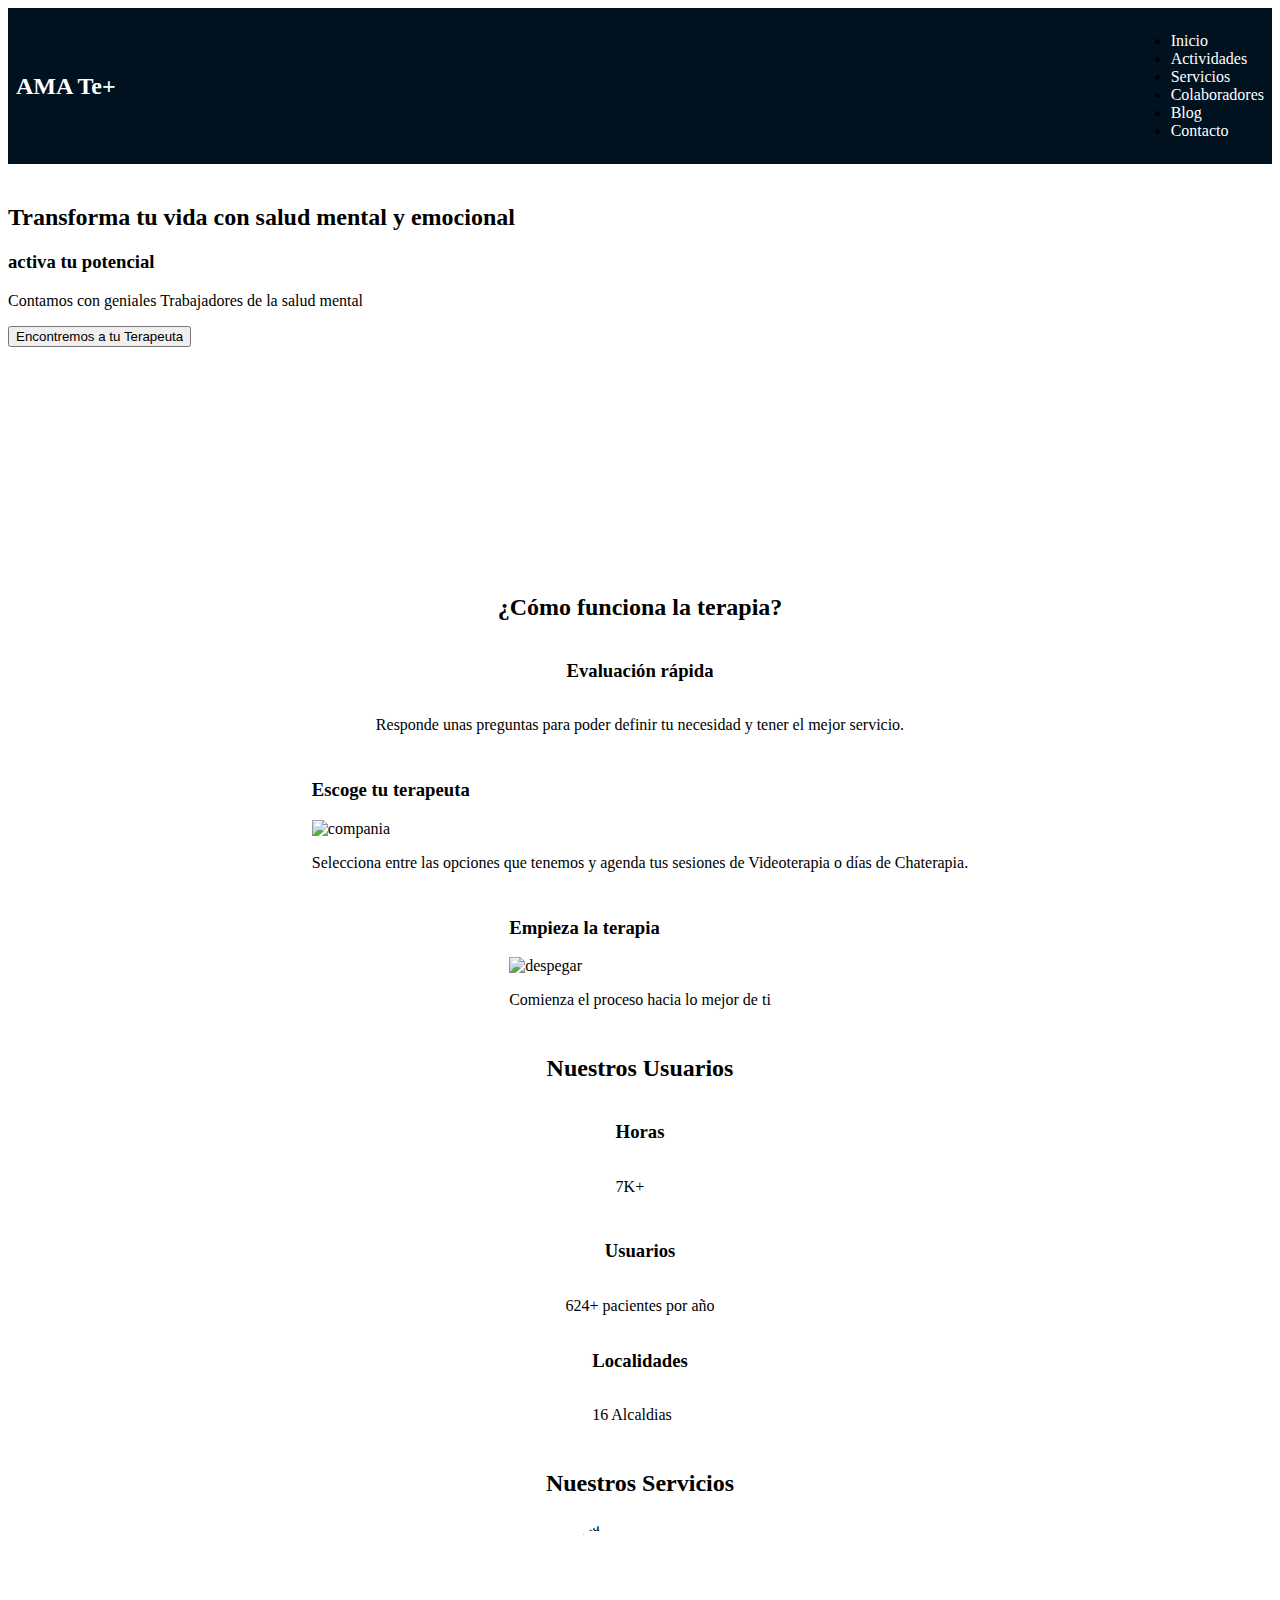
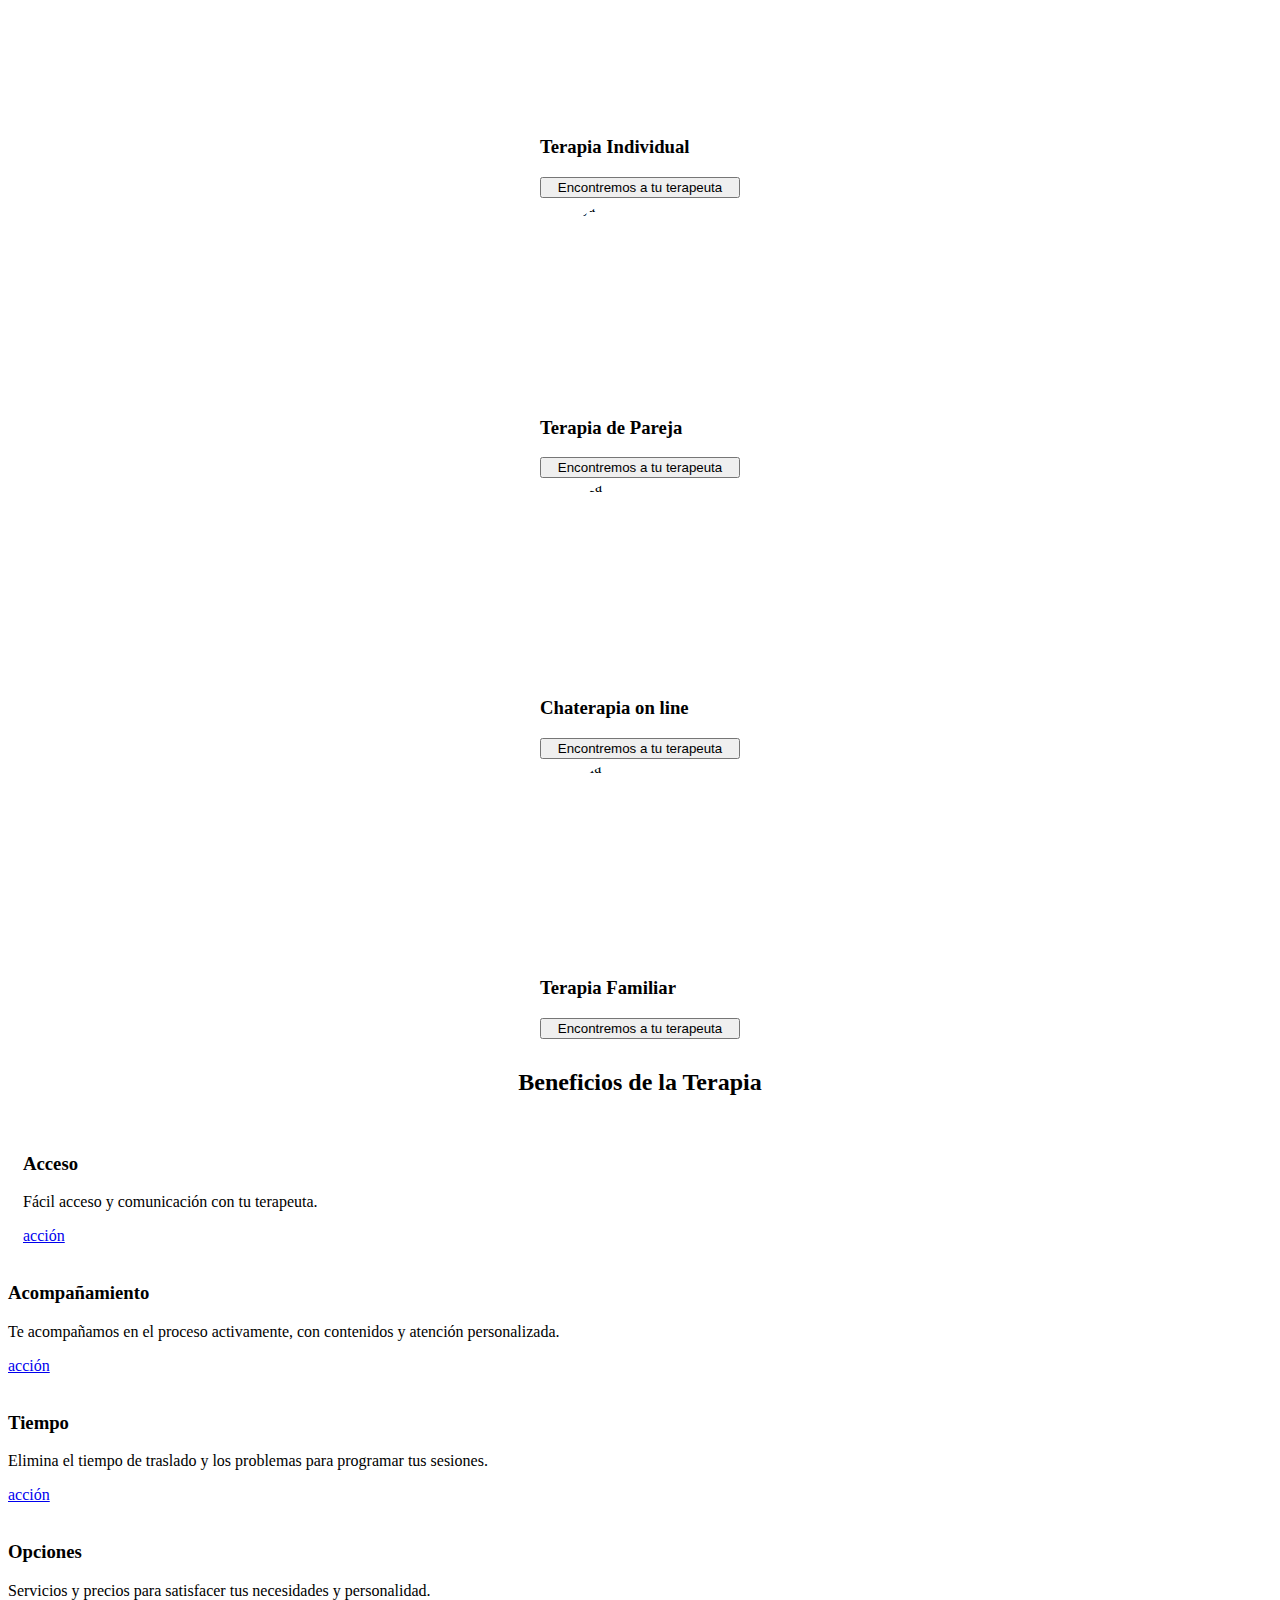
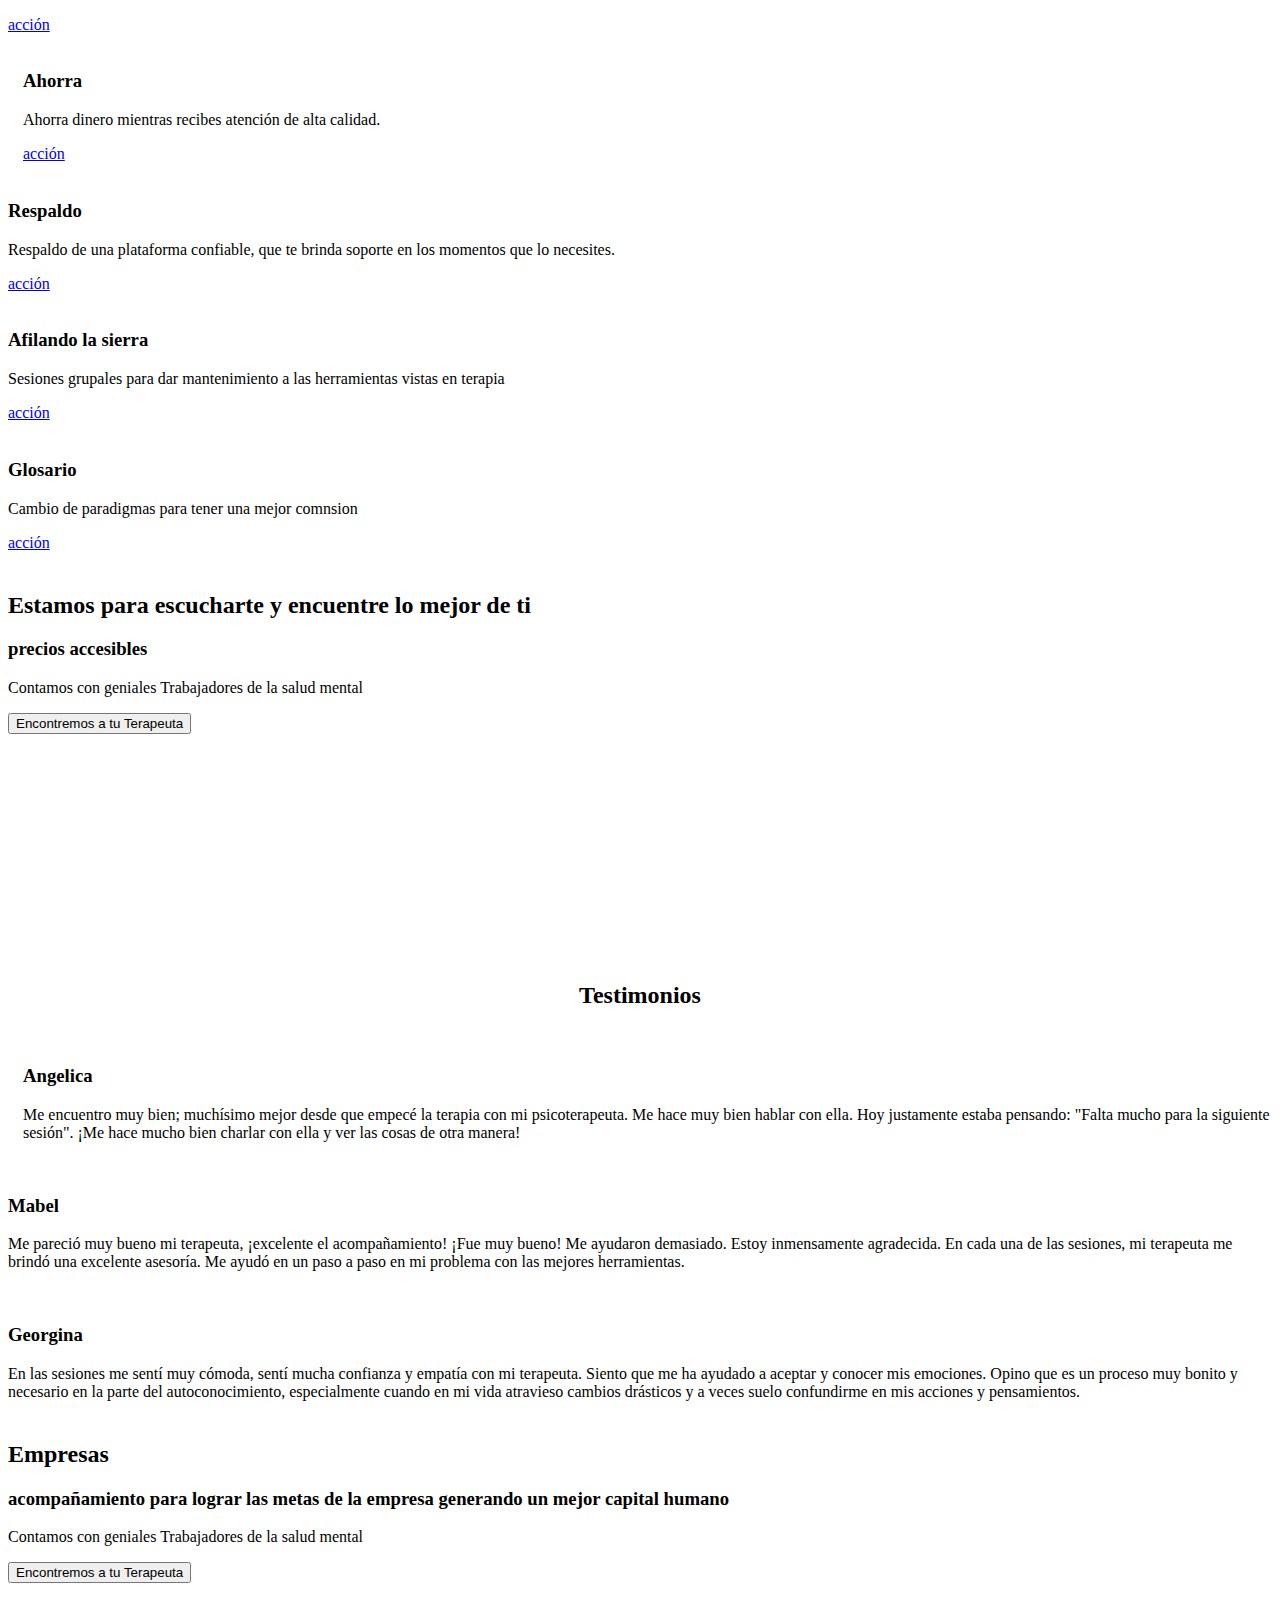
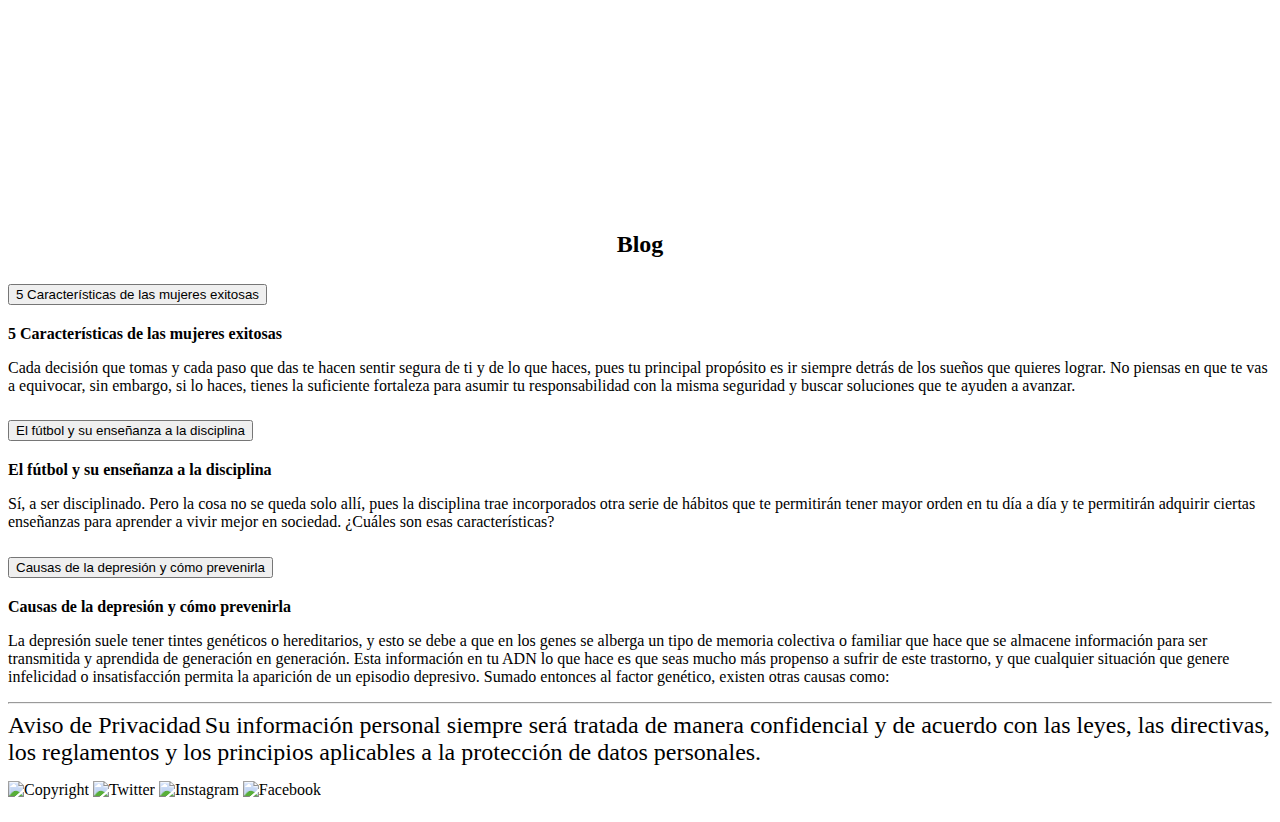
==== commit 00f9644a: "se agrego import sass, mixin, each" ====
--- a/index.html
+++ b/index.html
@@ -28,27 +28,27 @@
             <h2>Transforma tu vida con salud mental y emocional</h2>
             <h3>activa tu potencial</h3>
             <p>Contamos con geniales Trabajadores de la salud mental</p>
-            <button class="btn btn-primary ">localicemos al terapeuta</button>
+            <button class="btn btn-primary ">Encontremos a tu Terapeuta</button>
         </section>
 
         <div class=" funcion__terapia">
             <h2>¿Cómo funciona la terapia?</h2>
         </div>
         
-        <section class="row funcion__descrip">
-            <div class="col-md-4 funcion__izq">
+        <section class="row funcion__descrip m-0">
+            <div class="col-md-4 funcion__izq m-0 p-0 ">
                 <h3>Evaluación rápida</h3>
-                <img src="../img/seguimiento.jpg" alt="">
+                <img class=".imgevaluacion" src="../img/evaluacion#($evaluacion).jpg" alt="">
                 <p>Responde unas preguntas para poder definir tu necesidad y tener el mejor servicio. </p>
             </div>
-            <div class="col-md-4 funcion__cto">
+            <div class="col-md-4 funcion__cto m-0 p-0 .importarevaluacion">
                 <h3>Escoge tu terapeuta</h3>
-                <img src="../img/compania.jpg" alt="compania">
+                <img class=".imgevaluacion" src="../img/evaluacion#($evaluacion).jpg" alt="compania">
                 <p>Selecciona entre las opciones que tenemos y agenda tus sesiones de Videoterapia o días de Chaterapia. </p>
             </div>
-            <div class="col-md-4 funcion__dcha">
+            <div class="col-md-4 funcion__dcha m-0 p-0 .importarevaluacion">
                 <h3>Empieza la terapia</h3>
-                <img src="../img/cohete.jpg" alt="despegar">
+                <img class=".imgevaluacion" src="../img/evaluacion#($evaluacion).jpg" alt="despegar">
                 <p>Comienza el proceso hacia lo mejor de ti </p>
             </div>
         </section>   
@@ -58,17 +58,17 @@
         </div>
         
         <section class="row ">
-            <div class="col-md-4 disposicion__izquierda">
+            <div class="col-md-4 disposicion__izquierda m-0 p-0">
                 <h3>Horas</h3>
                 <img src="" alt="">
                 <p>7K+</p>
             </div>
-            <div class="col-md-4 disposicion__centro">
+            <div class="col-md-4 disposicion__centro m-0">
                 <h3>Usuarios</h3>
                 <img src="" alt="">
                 <p>624+ pacientes por año</p>
             </div>
-            <div class="col-md-4 disposicion__derecho">
+            <div class="col-md-4 disposicion__derecho m-0 p-0">
                 <h3>Localidades</h3>
                 <img src="" alt="">
                 <p>16 Alcaldias</p>
@@ -79,23 +79,23 @@
             <h2>Nuestros Servicios</h2>
         </div>
         
-        <section class="row servicios__descrip">
-            <div class="col-md-3 servicios__negocio__izq">
+        <section class="row servicios__descrip ">
+            <div class="col-md-3 servicios__negocio__izq p-0">
                 <img src="../img/terapiaindividual.jpg" alt="terapia">
                 <h3>Terapia Individual</h3>
                 <button class="btn btn-info">Encontremos a tu terapeuta</button>
             </div>
-            <div class=" col-md-3 servicios__negocio">
+            <div class=" col-md-3 servicios__negocio p-0">
                 <img src="../img/terapiapareja.jpg" alt="pareja">
                 <h3>Terapia de Pareja</h3>
                 <button class="btn btn-info">Encontremos a tu terapeuta</button>
             </div>
-            <div class="col-md-3 servicios__negocio">
+            <div class="col-md-3 servicios__negocio p-0">
                 <img src="../img/chaterapia.jpg" alt="enlinea">
                 <h3>Chaterapia on line </h3>
                 <button class="btn btn-info">Encontremos a tu terapeuta</button>
             </div>
-            <div class="col-md-3 servicios__negocio">
+            <div class="col-md-3 servicios__negocio p-0">
                 <img src="../img/terapiafamiliar.jpg" alt="familia">
                 <h3>Terapia Familiar</h3>
                 <button class="btn btn-info">Encontremos a tu terapeuta</button>
@@ -161,7 +161,7 @@
                     <h2>Estamos para escucharte y encuentre lo mejor de ti</h2>
                     <h3>precios accesibles</h3>
                     <p>Contamos con geniales Trabajadores de la salud mental</p>
-                    <button class="btn btn-primary">localicemos al terapeuta</button>
+                    <button class="btn btn-primary">Encontremos a tu Terapeuta</button>
                 
             </div>
             <div class="funcion__terapia">
@@ -185,11 +185,12 @@
                 </div>
             </section>
 
+
             <div class="card text-center">
                     <h2>Empresas</h2>
                     <h3>acompañamiento para lograr las metas de la empresa generando un mejor capital humano</h3>
                     <p>Contamos con geniales Trabajadores de la salud mental</p>
-                    <button class="btn btn-primary " >localicemos al terapeuta</button>
+                    <button class="btn btn-primary " >Encontremos a tu Terapeuta</button>
             </div>
         <div class="funcion__terapia">
             <h2>Blog</h2>
@@ -198,12 +199,12 @@
             <div class="accordion-item">
               <h2 class="accordion-header" id="headingOne">
                 <button class="accordion-button" type="button" data-bs-toggle="collapse" data-bs-target="#collapseOne" aria-expanded="true" aria-controls="collapseOne">
-                    5 características de las mujeres exitosas
+                    5 Características de las mujeres exitosas
                 </button>
               </h2>
               <div id="collapseOne" class="accordion-collapse collapse show" aria-labelledby="headingOne" data-bs-parent="#accordionExample">
                 <div class="accordion-body">
-                  <strong>5 características de las mujeres exitosas</strong> <p>Cada decisión que tomas y cada paso que das te hacen sentir segura de ti y de lo que haces, pues tu principal propósito es ir siempre detrás de los sueños que quieres lograr. No piensas en que te vas a equivocar, sin embargo, si lo haces, tienes la suficiente fortaleza para asumir tu responsabilidad con la misma seguridad y buscar soluciones que te ayuden a avanzar.</p>
+                  <strong>5 Características de las mujeres exitosas</strong> <p>Cada decisión que tomas y cada paso que das te hacen sentir segura de ti y de lo que haces, pues tu principal propósito es ir siempre detrás de los sueños que quieres lograr. No piensas en que te vas a equivocar, sin embargo, si lo haces, tienes la suficiente fortaleza para asumir tu responsabilidad con la misma seguridad y buscar soluciones que te ayuden a avanzar.</p>
                 </div>
               </div>
             </div>
--- a/css/main.css
+++ b/css/main.css
@@ -65,15 +65,15 @@
   margin-top: 30px;
 }
 
-main.card .servicios__negocio__izq {
-  display: -ms-grid;
-  display: grid;
-  -webkit-box-pack: center;
-      -ms-flex-pack: center;
-          justify-content: center;
-}
-
-main.card .servicios__negocio__izq img {
+main .card .servicios__negocio__izq {
+  display: -ms-grid;
+  display: grid;
+  -webkit-box-pack: center;
+      -ms-flex-pack: center;
+          justify-content: center;
+}
+
+main .card .servicios__negocio__izq img {
   width: 200px;
   height: 200px;
   border-radius: 100%;
@@ -96,7 +96,7 @@
 .servicios__negocio {
   display: -ms-grid;
   display: grid;
-  padding-left: 15px;
+  
   -webkit-box-align: center;
       -ms-flex-align: center;
           align-items: center;
@@ -276,4 +276,3 @@
   margin: 15px auto;
   width: 25px;
 }
-/*# sourceMappingURL=main.css.map */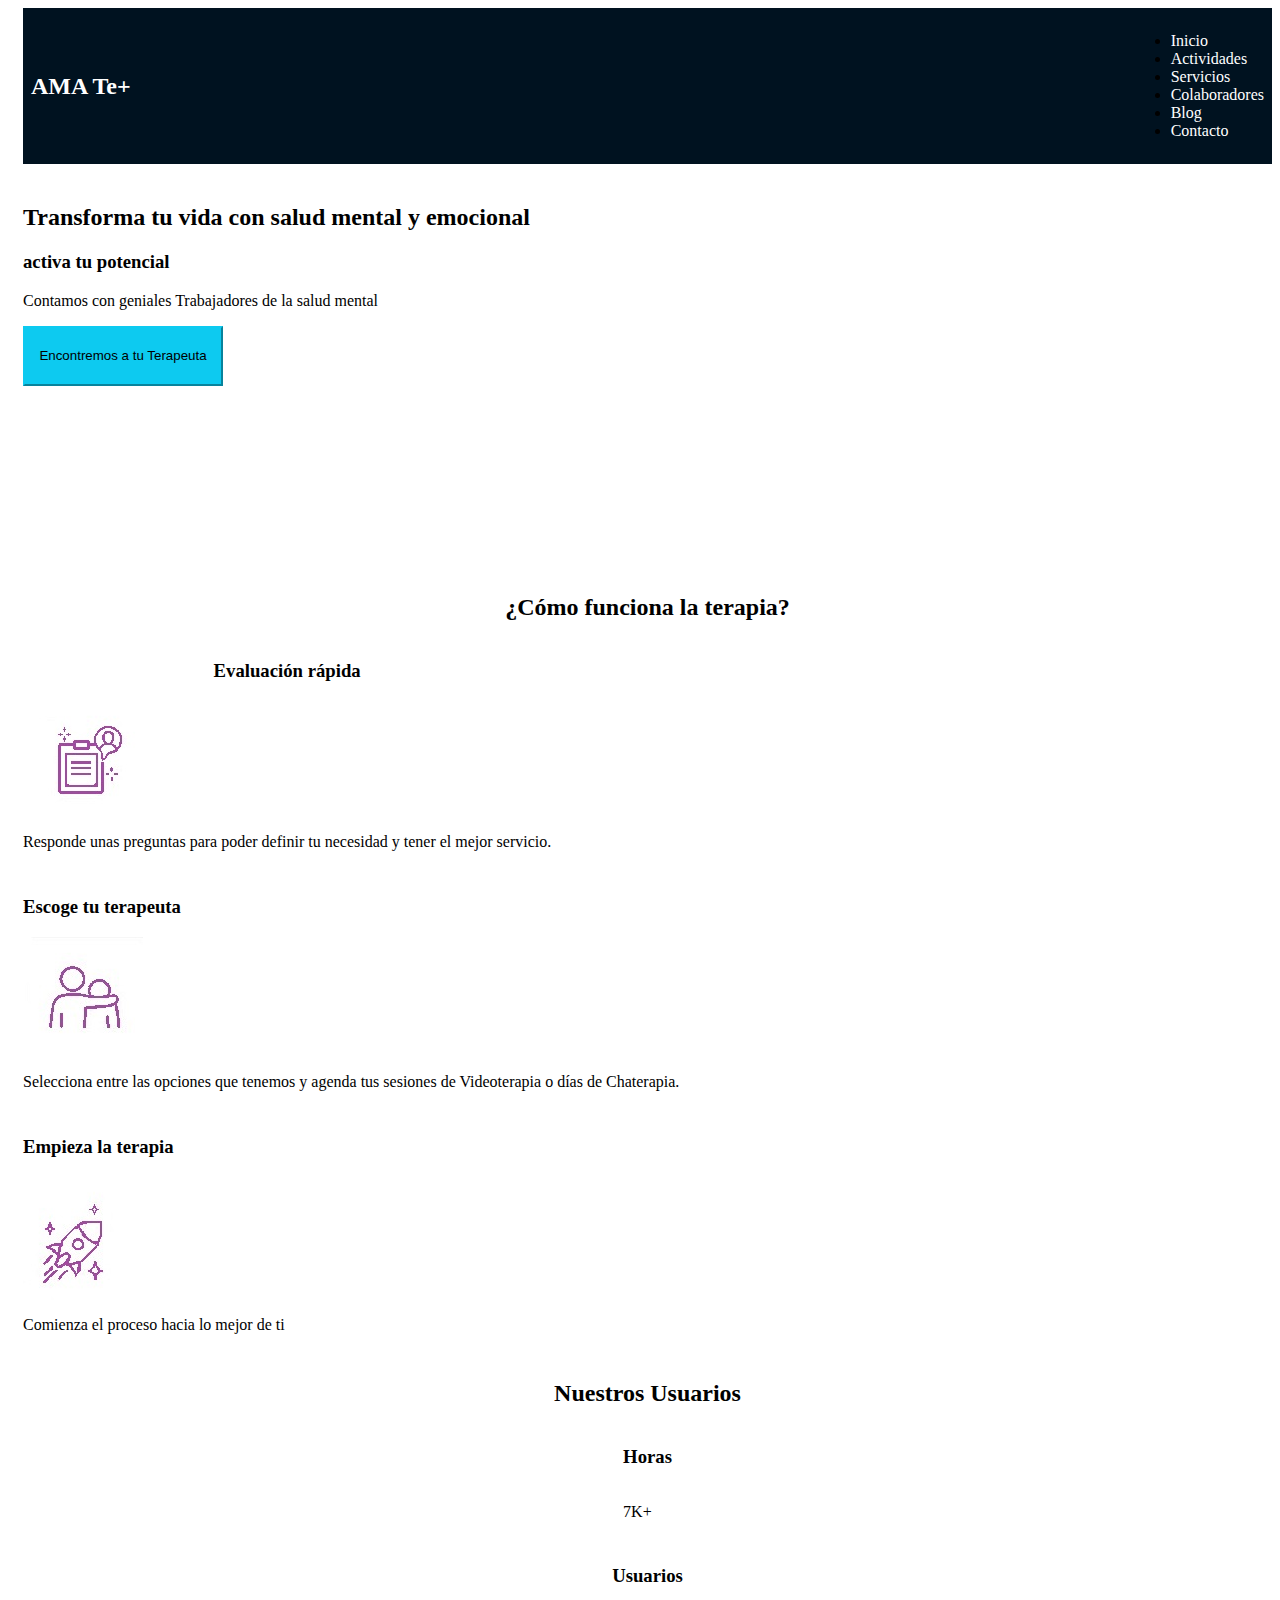
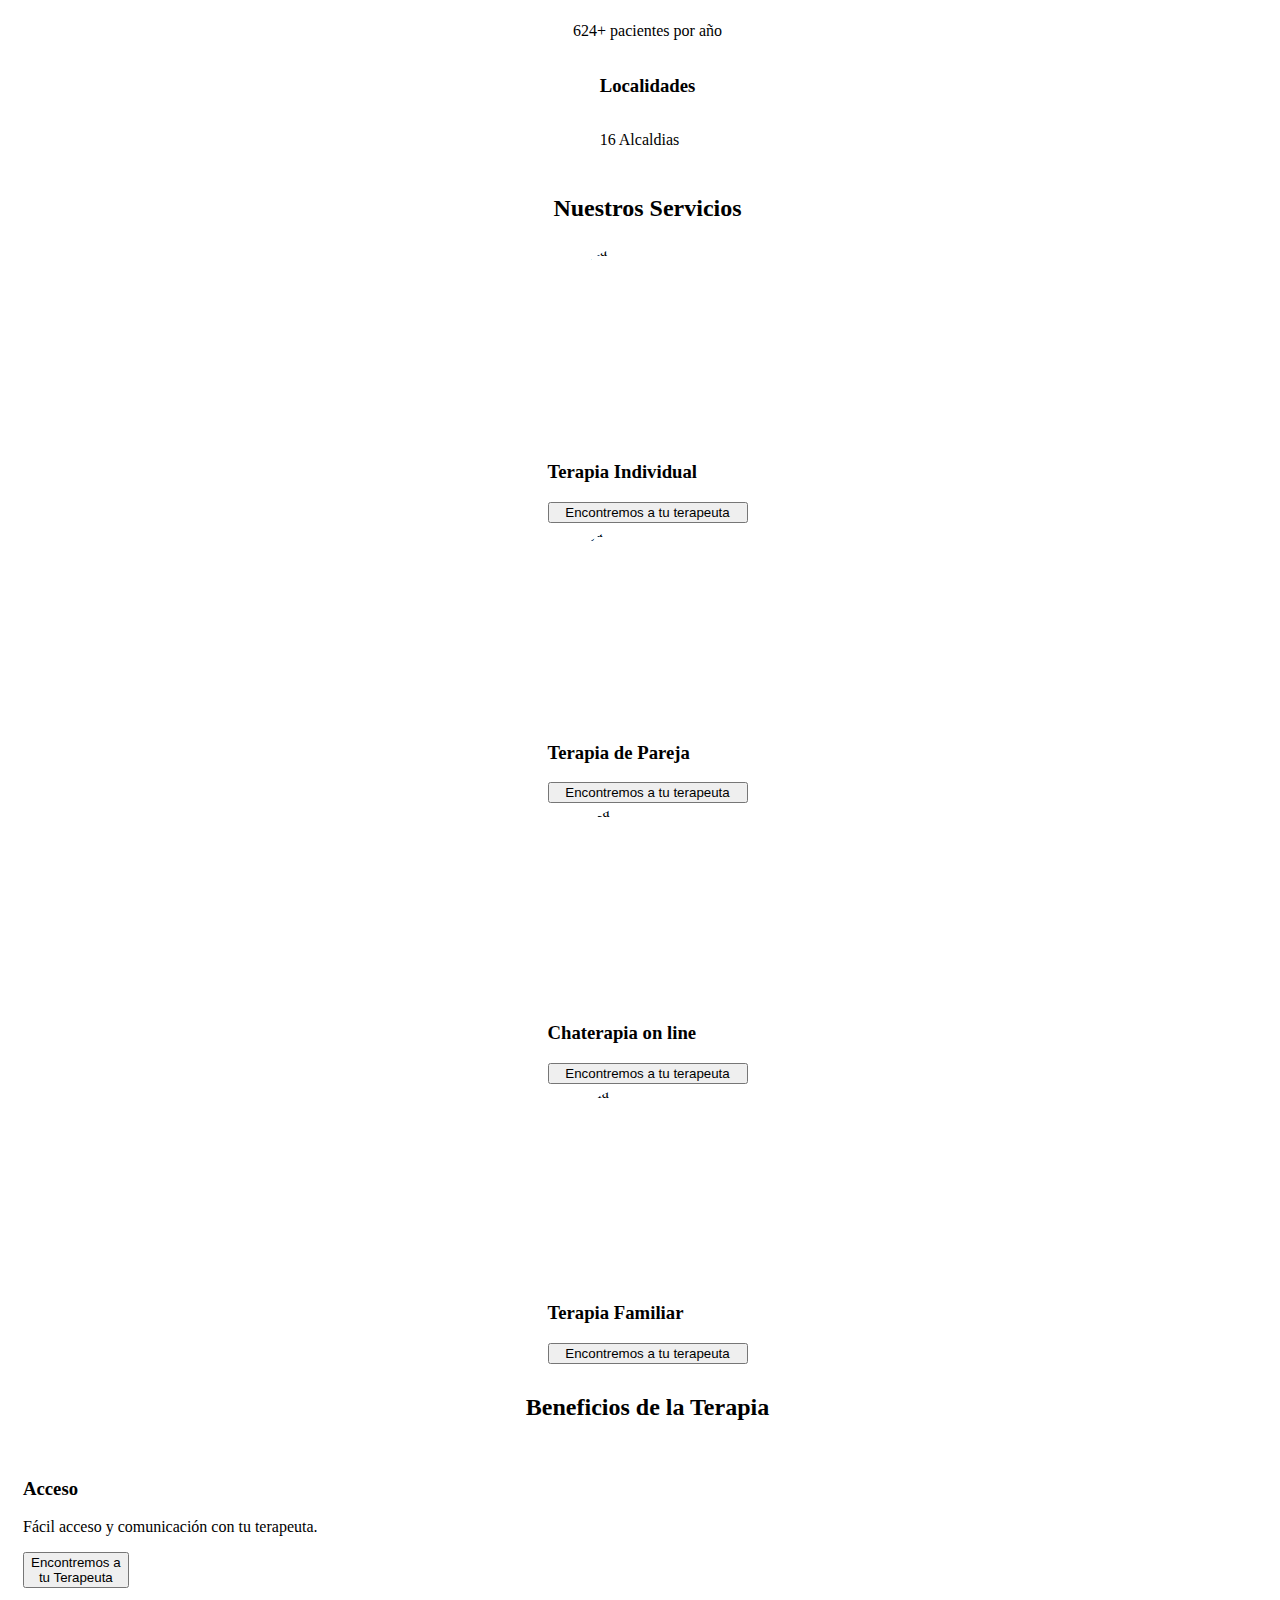
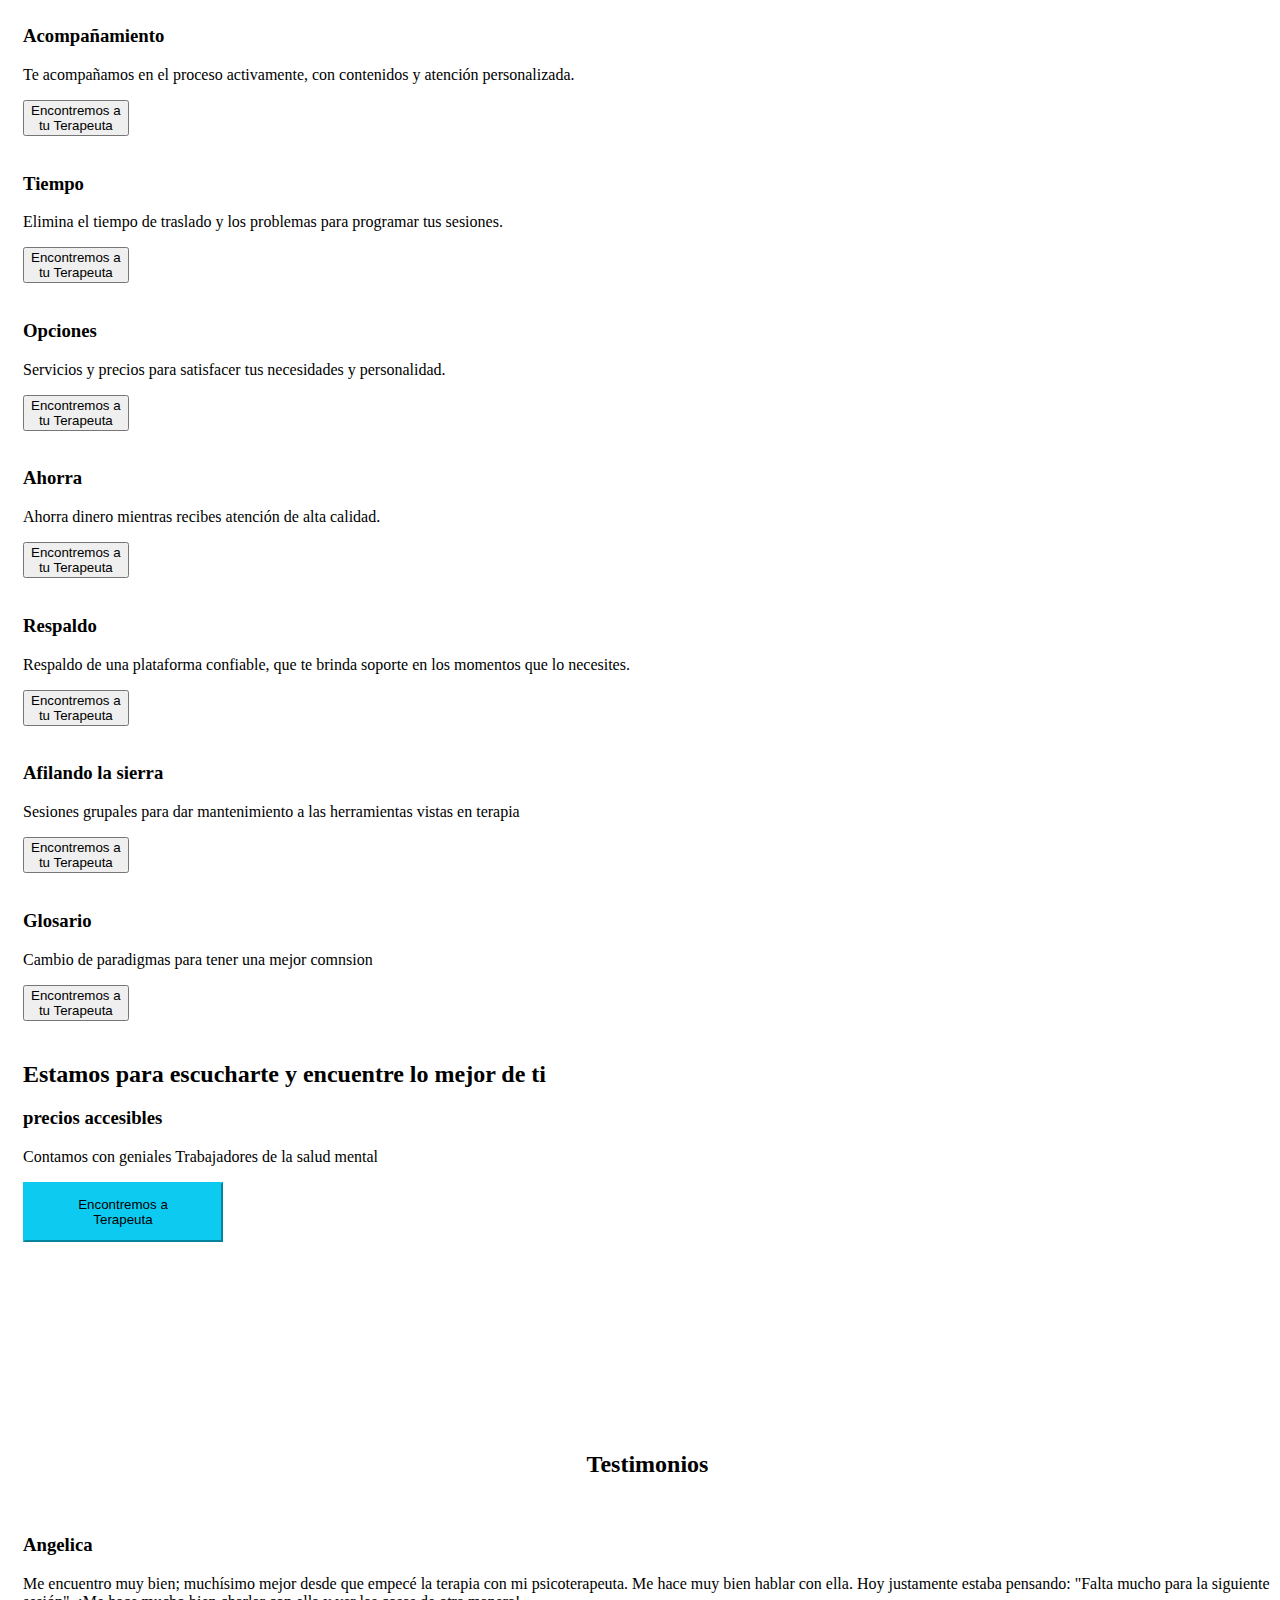
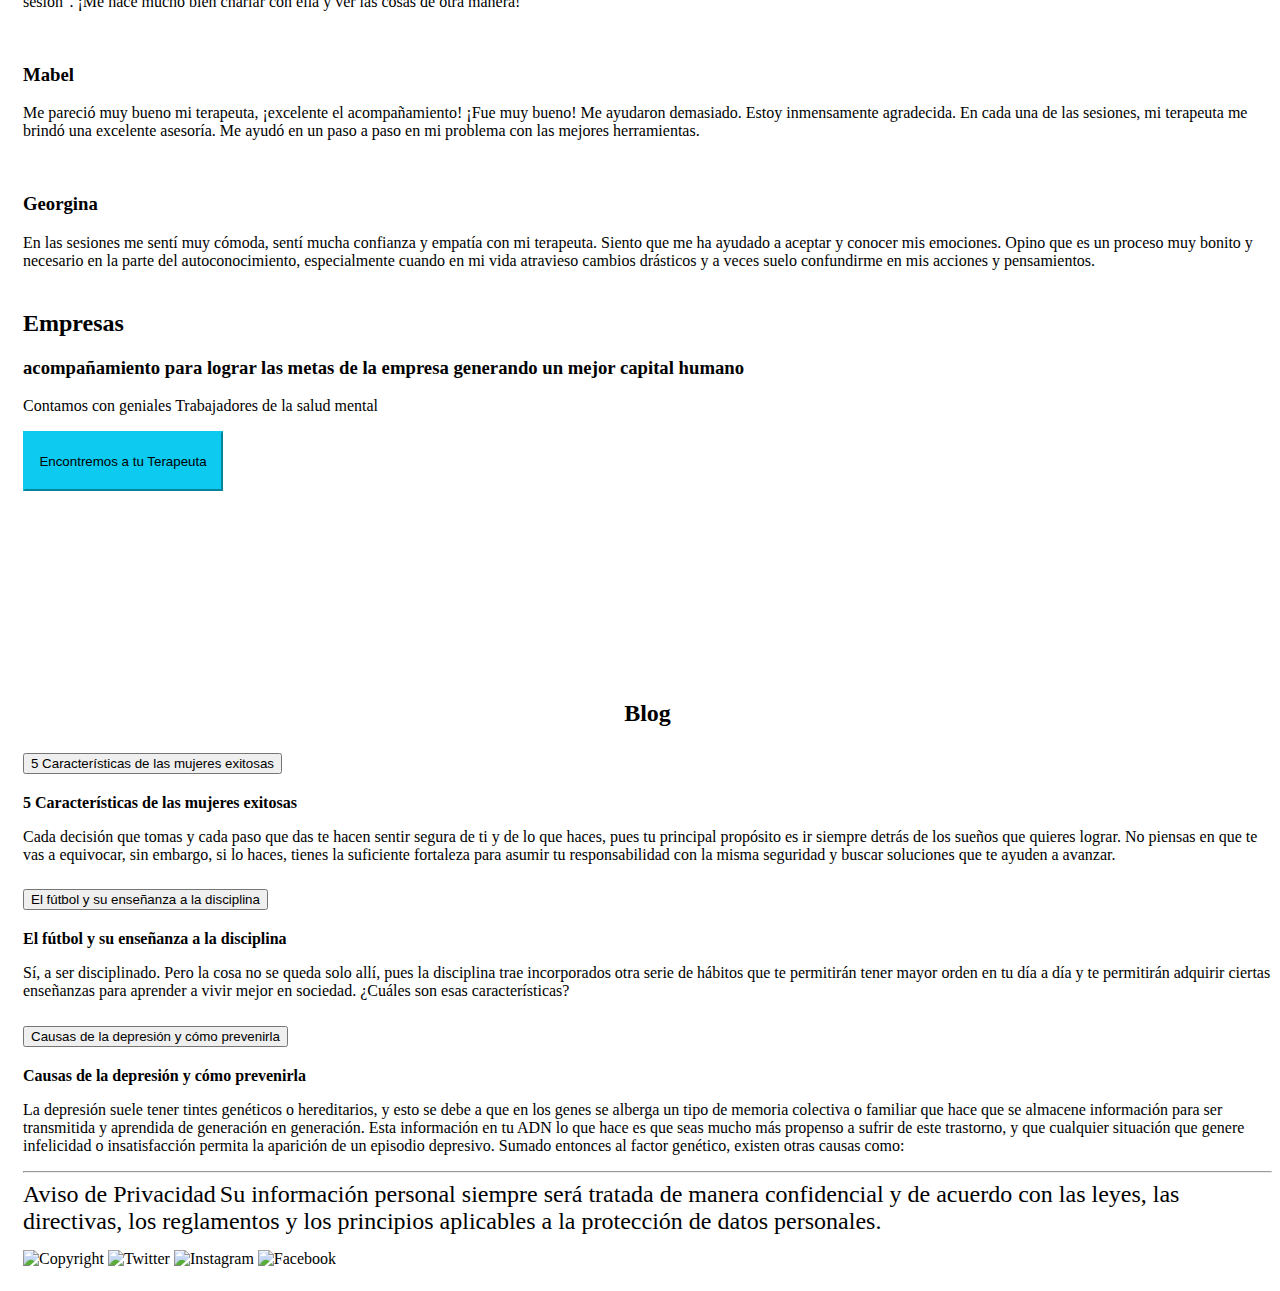
==== commit e8ce57bb: "agregarndo parciales y borrando imagenes" ====
--- a/index.html
+++ b/index.html
@@ -5,8 +5,10 @@
     <meta charset="UTF-8">
     <meta http-equiv="X-UA-Compatible" content="IE=edge">
     <meta name="viewport" content="width=device-width, initial-scale=1.0">
-    <link rel="shortcut icon" href="./img/logo.png" type="image/x-icon">
-    <title>INICIO - AMATE+</title>
+    <meta name="description" content="terapia gestal psicologica en linea ">
+    <meta name="keywords" content="psicologos, terapia , en linea, salud mental, gestal "
+    <link rel="shortcut icon" href="./logo.png" type="image/x-icon">
+    <title>INICIO - AMATE+ terapia psicologica en linea </title>
     <link rel="stylesheet" href="./css/main.css">
 </head>
 <body>
@@ -38,17 +40,17 @@
         <section class="row funcion__descrip m-0">
             <div class="col-md-4 funcion__izq m-0 p-0 ">
                 <h3>Evaluación rápida</h3>
-                <img class=".imgevaluacion" src="../img/evaluacion#($evaluacion).jpg" alt="">
+                <img class=".imgevaluacion" src="./img/seguimiento.jpg" alt="seguimiento">
                 <p>Responde unas preguntas para poder definir tu necesidad y tener el mejor servicio. </p>
             </div>
             <div class="col-md-4 funcion__cto m-0 p-0 .importarevaluacion">
                 <h3>Escoge tu terapeuta</h3>
-                <img class=".imgevaluacion" src="../img/evaluacion#($evaluacion).jpg" alt="compania">
+                <img class=".imgevaluacion" src="./img/compania.jpg" alt="compania">
                 <p>Selecciona entre las opciones que tenemos y agenda tus sesiones de Videoterapia o días de Chaterapia. </p>
             </div>
             <div class="col-md-4 funcion__dcha m-0 p-0 .importarevaluacion">
                 <h3>Empieza la terapia</h3>
-                <img class=".imgevaluacion" src="../img/evaluacion#($evaluacion).jpg" alt="despegar">
+                <img class=".imgevaluacion" src="./img/cohete.jpg" alt="despegar">
                 <p>Comienza el proceso hacia lo mejor de ti </p>
             </div>
         </section>   
@@ -112,56 +114,56 @@
                 <img src="" alt="">
                 <h3>Acceso</h3>
                 <p>Fácil acceso y comunicación con tu terapeuta.</p>
-                <a href="#">acción</a>
+                <button class="btn btn-info">Encontremos a <br> tu Terapeuta</button>
             </div>
             <div class="col-md-3 beneficios__negocio">
                 <img src="" alt="">
                 <h3>Acompañamiento</h3>
                 <p>Te acompañamos en el proceso activamente, con contenidos y atención personalizada.</p>
-                <a href="#">acción</a>
+                <button class="btn btn-info">Encontremos a <br> tu Terapeuta</button>
             </div>
             <div class="col-md-3 beneficios__negocio">
                 <img src="" alt="">
                 <h3>Tiempo</h3>
                 <p>Elimina el tiempo de traslado y los problemas para programar tus sesiones.</p>
-                <a href="#">acción</a>
+                <button class="btn btn-info">Encontremos a <br> tu Terapeuta</button>
             </div>
             <div class="col-md-3 beneficios__negocio">
                 <img src="" alt="">
                 <h3>Opciones</h3>
                 <p>Servicios y precios para satisfacer tus necesidades y personalidad.</p>
-                <a href="#">acción</a>
+                <button class="btn btn-info">Encontremos a <br> tu Terapeuta</button>
             </div>
             <div class="col-md-3 beneficios__negocio__izq2">
                 <img src="" alt="">
                 <h3>Ahorra</h3>
                 <p>Ahorra dinero mientras recibes atención de alta calidad.</p>
-                <a href="#">acción</a>
+                <button class="btn btn-info">Encontremos a <br> tu Terapeuta</button>
             </div>
             <div class="col-md-3 beneficios__negocio">
                 <img src="" alt="">
                 <h3>Respaldo</h3>
                 <p>Respaldo de una plataforma confiable, que te brinda soporte en los momentos que lo necesites.</p>
-                <a href="#">acción</a>
+                <button class="btn btn-info">Encontremos a <br> tu Terapeuta</button>
             </div>
             <div class="col-md-3 beneficios__negocio">
                 <img src="" alt="">
                 <h3>Afilando la sierra</h3>
                 <p>Sesiones grupales para dar mantenimiento a las herramientas vistas en terapia</p>
-                <a href="#">acción</a>
+                <button class="btn btn-info">Encontremos a <br> tu Terapeuta</button>
             </div>
             <div class="col-md-3 beneficios__negocio">
                 <img src="" alt="">
                 <h3>Glosario</h3>
                 <p>Cambio de paradigmas para tener una mejor comnsion</p>
-                <a href="#">acción</a>
+                <button class="btn btn-info">Encontremos a <br> tu Terapeuta</button>
             </div>
         </section>    
             <div class="card text-center">
                     <h2>Estamos para escucharte y encuentre lo mejor de ti</h2>
                     <h3>precios accesibles</h3>
                     <p>Contamos con geniales Trabajadores de la salud mental</p>
-                    <button class="btn btn-primary">Encontremos a tu Terapeuta</button>
+                    <button class="btn btn-primary">Encontremos a <br> Terapeuta</button>
                 
             </div>
             <div class="funcion__terapia">
@@ -251,5 +253,6 @@
         </div> 
     </footer>
     <script src="https://cdn.jsdelivr.net/npm/bootstrap@5.1.3/dist/js/bootstrap.bundle.min.js" integrity="sha384-ka7Sk0Gln4gmtz2MlQnikT1wXgYsOg+OMhuP+IlRH9sENBO0LRn5q+8nbTov4+1p" crossorigin="anonymous"></script>
+
 </body>
 </html>--- a/css/main.css
+++ b/css/main.css
@@ -16,11 +16,11 @@
 
 header.container-fluid {
   -webkit-box-align: center;
-      -ms-flex-align: center;
-          align-items: center;
-  -webkit-box-pack: justify;
-      -ms-flex-pack: justify;
-          justify-content: space-between;
+  -ms-flex-align: center;
+  align-items: center;
+  -webkit-box-pack: justify;
+  -ms-flex-pack: justify;
+  justify-content: space-between;
   font-size: 1em;
 }
 
@@ -32,7 +32,7 @@
 }
 
 header.nav-link:focus, header .nav-link:hover {
-  color: aqua;
+  color: #31d2f2;
 }
 
 main .card {
@@ -47,22 +47,15 @@
           align-items: center;
 }
 
-main .card.btn {
+main .card .btn {
   width: 200px;
   height: 60px;
 }
 
-main .funcion__terapia h2 {
-  display: -webkit-box;
-  display: -ms-flexbox;
-  display: flex;
-  -webkit-box-align: center;
-      -ms-flex-align: center;
-          align-items: center;
-  -webkit-box-pack: center;
-      -ms-flex-pack: center;
-          justify-content: center;
-  margin-top: 30px;
+main .card .btn-primary {
+  color: #000;
+  background-color: #0dcaf0;
+  border-color: #0dcaf0;
 }
 
 main .card .servicios__negocio__izq {
@@ -79,6 +72,17 @@
   border-radius: 100%;
 }
 
+.card__servicios {
+  -webkit-box-pack: justify;
+      -ms-flex-pack: justify;
+          justify-content: space-between;
+}
+.btn-primary {
+  color: #000;
+  background-color: #0dcaf0;
+  border-color: #0dcaf0;
+}
+
 .servicios__negocio__izq {
   display: -ms-grid;
   display: grid;
@@ -96,7 +100,7 @@
 .servicios__negocio {
   display: -ms-grid;
   display: grid;
-  
+  padding-left: 15px;
   -webkit-box-align: center;
       -ms-flex-align: center;
           align-items: center;
@@ -117,15 +121,38 @@
           align-items: center;
 }
 
+.servicios {
+  -webkit-box-align: center;
+      -ms-flex-align: center;
+          align-items: center;
+  -webkit-box-pack: justify;
+      -ms-flex-pack: justify;
+          justify-content: space-between;
+  padding: 10px;
+}
+
+.funcion__terapia h2 {
+  display: -webkit-box;
+  display: -ms-flexbox;
+  display: flex;
+  -webkit-box-align: center;
+      -ms-flex-align: center;
+          align-items: center;
+  -webkit-box-pack: center;
+      -ms-flex-pack: center;
+          justify-content: center;
+  margin-top: 30px;
+}
+
 .funcion__izq {
   display: -ms-grid;
   display: grid;
   -webkit-box-align: center;
       -ms-flex-align: center;
           align-items: center;
-  -webkit-box-pack: center;
-      -ms-flex-pack: center;
-          justify-content: center;
+  -webkit-box-pack: justify;
+      -ms-flex-pack: justify;
+          justify-content: space-between;
   margin-bottom: 10px;
   text-align: center;
 }
@@ -136,9 +163,9 @@
   -webkit-box-align: center;
       -ms-flex-align: center;
           align-items: center;
-  -webkit-box-pack: center;
-      -ms-flex-pack: center;
-          justify-content: center;
+  -webkit-box-pack: justify;
+      -ms-flex-pack: justify;
+          justify-content: space-between;
   margin-bottom: 10px;
 }
 
@@ -148,70 +175,10 @@
   -webkit-box-align: center;
       -ms-flex-align: center;
           align-items: center;
-  -webkit-box-pack: center;
-      -ms-flex-pack: center;
-          justify-content: center;
-  margin-bottom: 10px;
-}
-
-.beneficios__negocio__izq1 {
-  padding-left: 15px;
-}
-
-.beneficios__negocio__izq2 {
-  padding-left: 15px;
-}
-
-.disposicion__izquierda {
-  display: -ms-grid;
-  display: grid;
-  -webkit-box-align: center;
-      -ms-flex-align: center;
-          align-items: center;
-  -webkit-box-pack: center;
-      -ms-flex-pack: center;
-          justify-content: center;
-  margin-bottom: 10px;
-}
-
-.disposicion__centro {
-  display: -ms-grid;
-  display: grid;
-  -webkit-box-align: center;
-      -ms-flex-align: center;
-          align-items: center;
-  -webkit-box-pack: center;
-      -ms-flex-pack: center;
-          justify-content: center;
-  text-align: center;
-  padding: 0;
-}
-
-.disposicion__derecho {
-  display: -ms-grid;
-  display: grid;
-  -webkit-box-align: center;
-      -ms-flex-align: center;
-          align-items: center;
-  -webkit-box-pack: center;
-      -ms-flex-pack: center;
-          justify-content: center;
-  margin-bottom: 10px;
-  padding: 0;
-}
-
-.servicios {
-  -webkit-box-align: center;
-      -ms-flex-align: center;
-          align-items: center;
-  -webkit-box-pack: center;
-      -ms-flex-pack: center;
-          justify-content: center;
-  padding: 10px;
-}
-
-.testimonios__izq {
-  padding-left: 15px;
+  -webkit-box-pack: justify;
+      -ms-flex-pack: justify;
+          justify-content: space-between;
+  margin-bottom: 10px;
 }
 
 .funcion__col {
@@ -229,9 +196,54 @@
 }
 
 .funcion__col img {
+  height: 150px;
   width: 150px;
-  height: 150px;
+}
+
+.funcion__col img {
   border-radius: 75px;
+}
+
+.disposicion__izquierda {
+  display: -ms-grid;
+  display: grid;
+  -webkit-box-align: center;
+      -ms-flex-align: center;
+          align-items: center;
+  -webkit-box-pack: center;
+      -ms-flex-pack: center;
+          justify-content: center;
+  margin-bottom: 10px;
+}
+
+.disposicion__centro {
+  display: -ms-grid;
+  display: grid;
+  -webkit-box-align: center;
+      -ms-flex-align: center;
+          align-items: center;
+  -webkit-box-pack: center;
+      -ms-flex-pack: center;
+          justify-content: center;
+  text-align: center;
+  padding: 0;
+}
+
+.disposicion__derecho {
+  display: -ms-grid;
+  display: grid;
+  -webkit-box-align: center;
+      -ms-flex-align: center;
+          align-items: center;
+  -webkit-box-pack: center;
+      -ms-flex-pack: center;
+          justify-content: center;
+  margin-bottom: 10px;
+  padding: 0;
+}
+
+.testimonios__izq {
+  padding-left: 15px;
 }
 
 .blog {
@@ -254,6 +266,19 @@
   width: 25%;
 }
 
+html {
+  padding-left: 15px;
+}
+
+.row {
+  margin: 0;
+}
+
+.row > * {
+  padding-right: 0;
+  padding-left: 0;
+}
+
 .formulario {
   display: inline-flexbox;
   margin: 15px 20px;
@@ -276,3 +301,4 @@
   margin: 15px auto;
   width: 25px;
 }
+/*# sourceMappingURL=main.css.map */